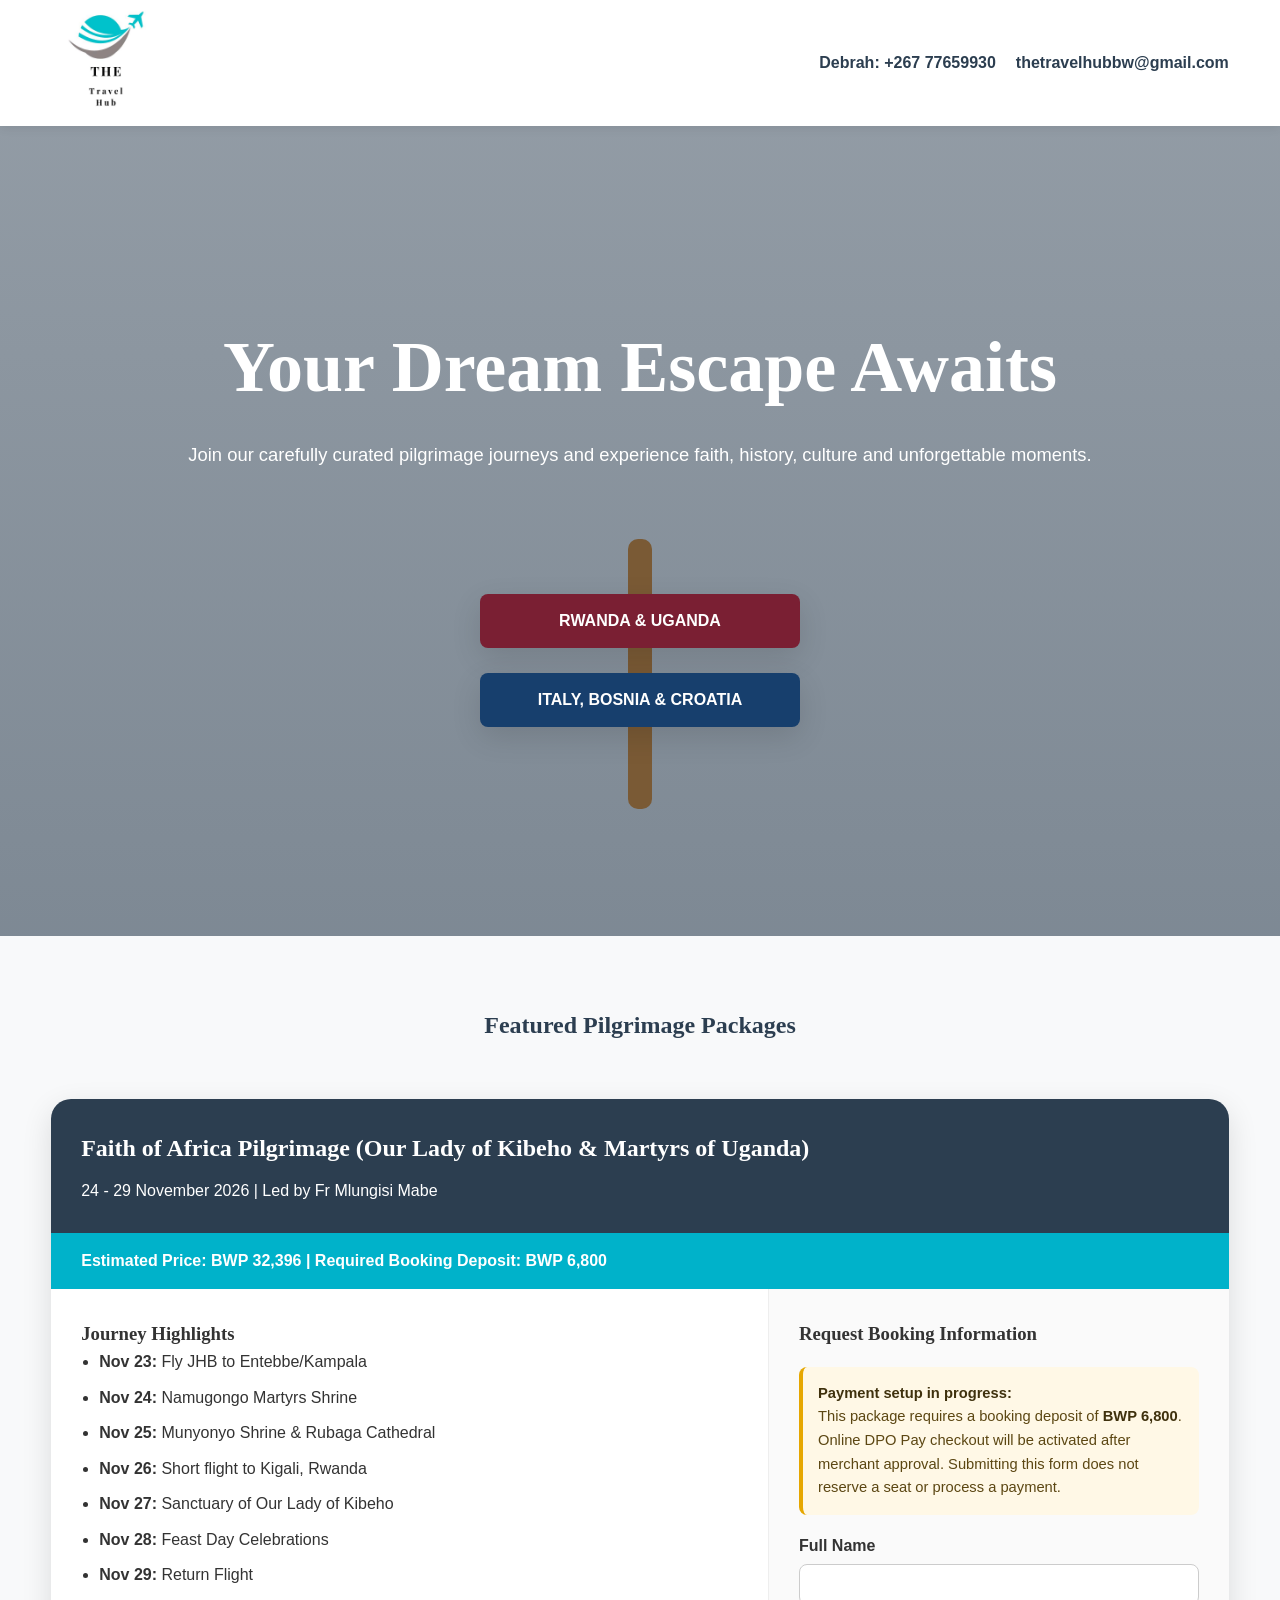
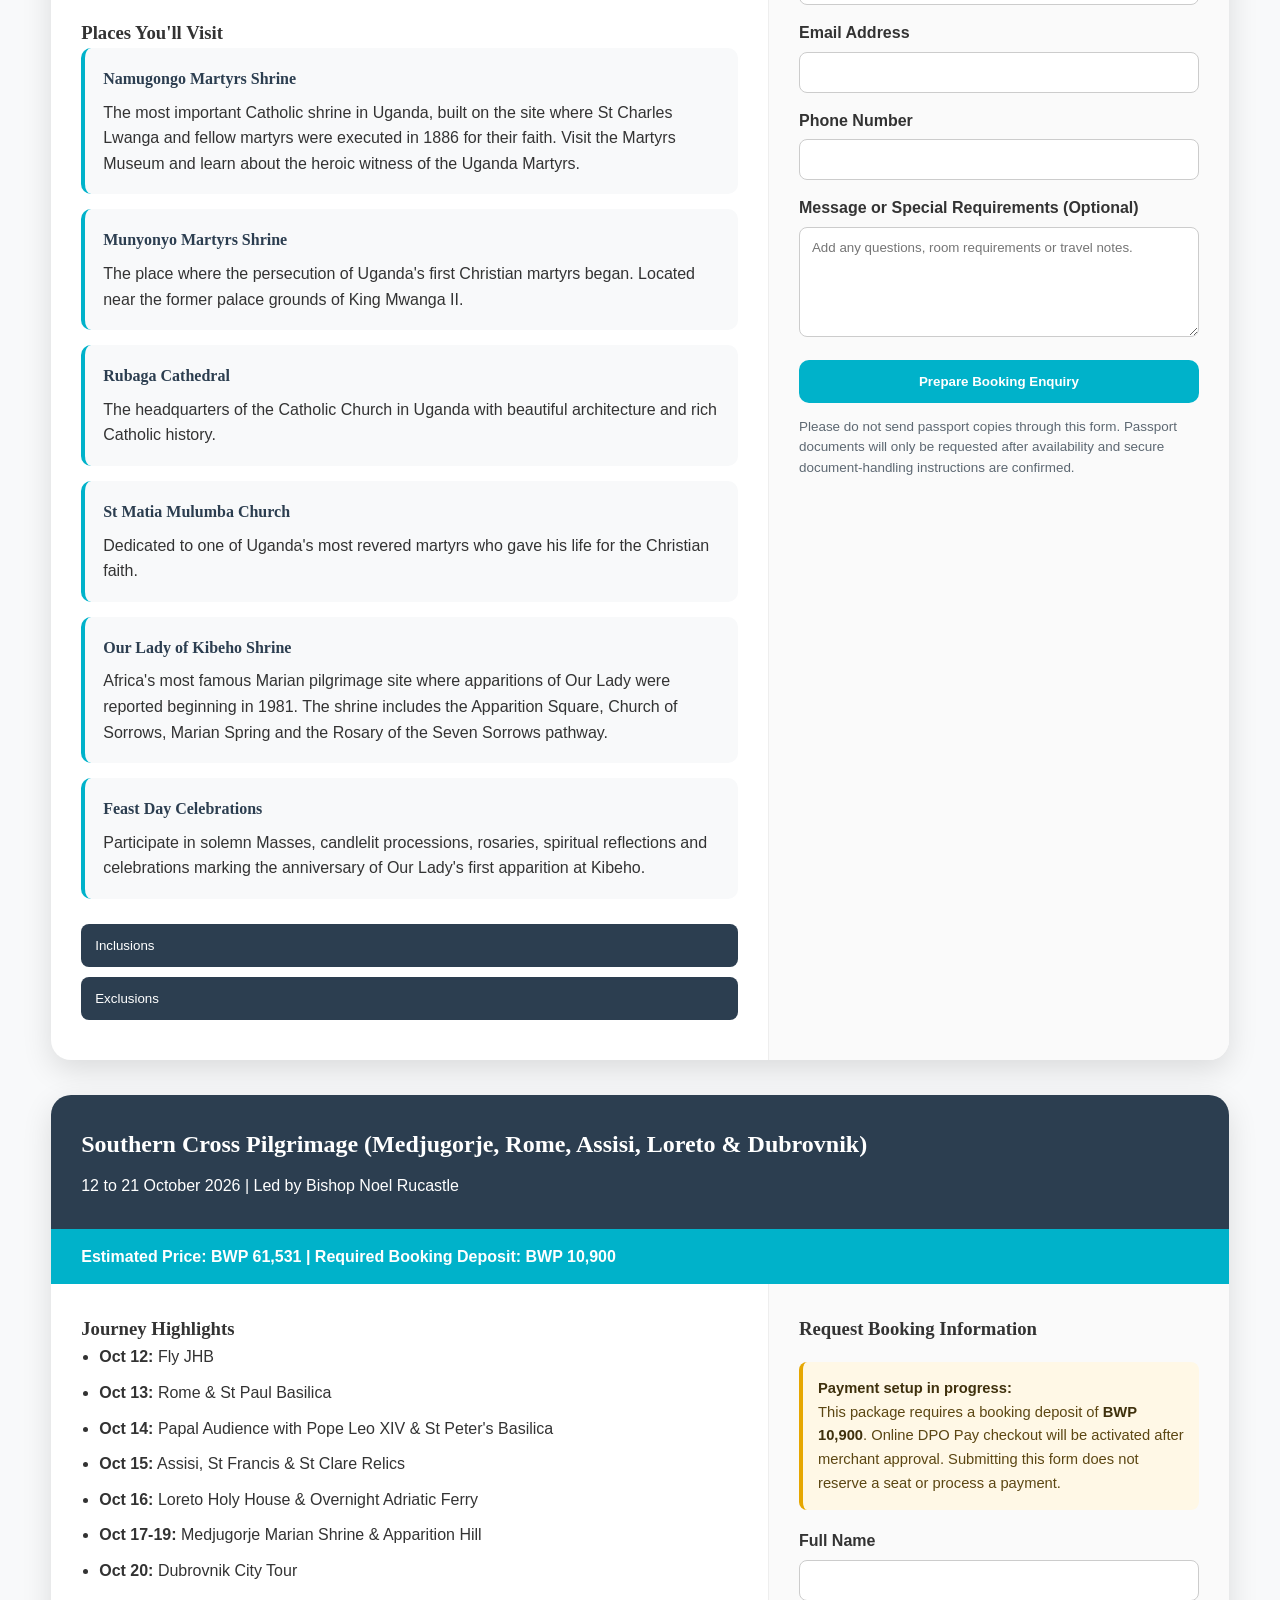
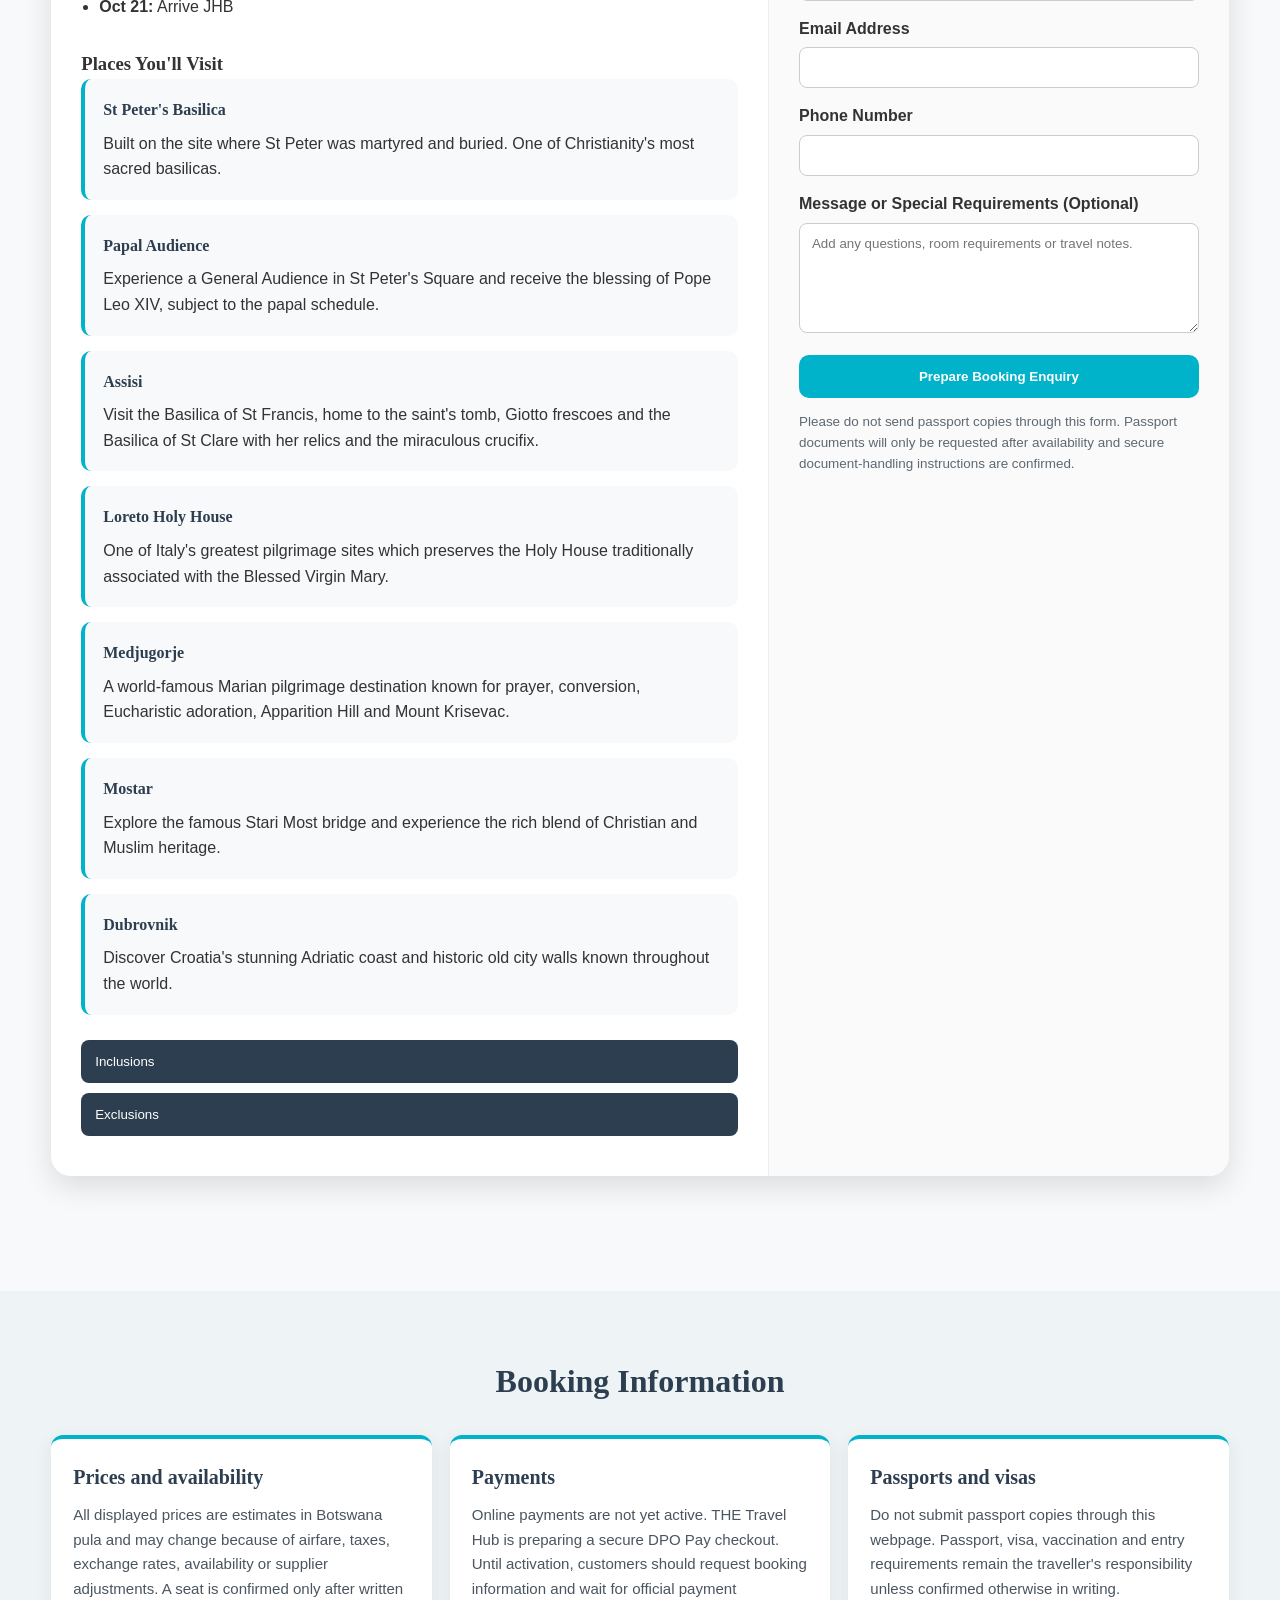
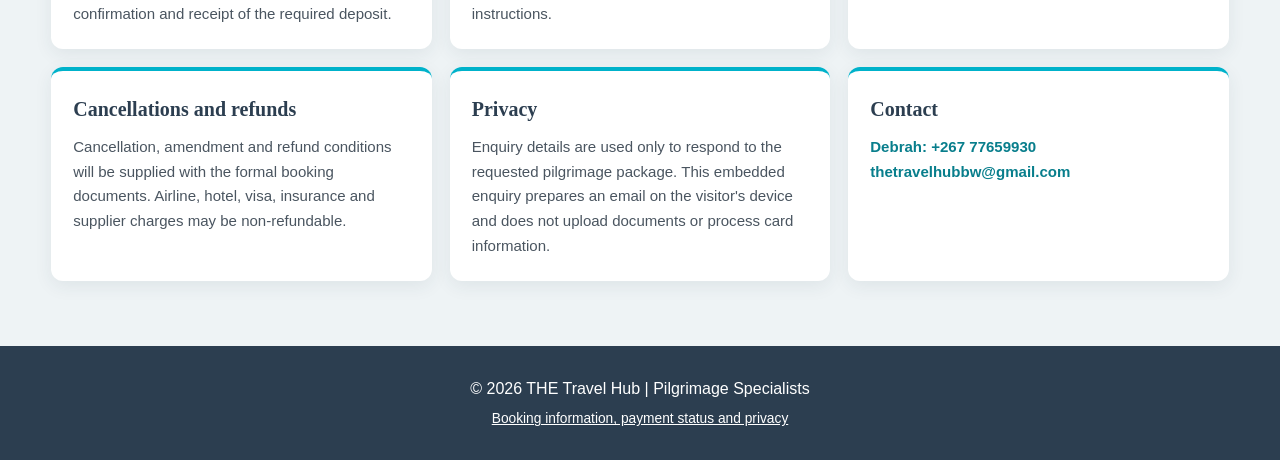
==== index.html @ 3f38da91 "Add files via upload Initial website upload" ====
<!DOCTYPE html>

<html lang="en">
<head>
<meta charset="utf-8"/>
<meta content="width=device-width, initial-scale=1.0" name="viewport"/>
<title>THE Travel Hub | 2026 Pilgrimage Packages</title><meta content="THE Travel Hub pilgrimage packages for Rwanda and Uganda, and Italy, Bosnia and Croatia in 2026. View itineraries, estimated prices and booking information." name="description"/>
<style>
 .booking-notice{
    margin:18px 0;
    padding:15px;
    background:#fff8e6;
    border-left:4px solid #e6a700;
    border-radius:8px;
    color:#5c4713;
    font-size:0.92rem;
    line-height:1.6;
}

.booking-notice strong{
    color:#3f310d;
}   
:root{
    --primary:#00b2ca;
    --secondary:#2c3e50;
    --light:#f8f9fa;
    --white:#ffffff;
    --burgundy:#7a1f33;
    --navy:#173f6d;
    --shadow:0 10px 30px rgba(0,0,0,0.12);
}

*{
    margin:0;
    padding:0;
    box-sizing:border-box;
}

html{
    scroll-behavior:smooth;
}

body{
    font-family:Arial, sans-serif;
    background:var(--light);
    color:#333;
    line-height:1.6;
}

h1,h2,h3,h4{
    font-family:"Times New Roman", serif;
}

.container{
    width:min(1200px,92%);
    margin:auto;
}

/* HEADER */

header{
    background:#ffffff;
    position:sticky;
    top:0;
    z-index:1000;
    box-shadow:0 2px 10px rgba(0,0,0,.08);
    transition:box-shadow 0.3s ease;
}

header.header-scrolled{
    box-shadow:0 4px 18px rgba(0,0,0,.14);
}

.header-inner{
    display:flex;
    justify-content:space-between;
    align-items:center;
    min-height:126px;
    padding:8px 0;
    gap:20px;
    flex-wrap:wrap;
    transition:
        min-height 0.3s ease,
        padding 0.3s ease;
}

.logo{
    display:inline-flex;
    align-items:center;
    justify-content:center;
    flex-shrink:0;
    text-decoration:none;
    line-height:0;
}

.logo-image{
    display:block;
    width:auto;
    height:110px;
    max-width:230px;
    object-fit:contain;
    transition:
        height 0.3s ease,
        max-width 0.3s ease,
        transform 0.3s ease,
        opacity 0.3s ease;
}

.logo:hover .logo-image{
    transform:scale(1.03);
    opacity:0.92;
}

.logo:focus-visible{
    outline:3px solid rgba(0,178,202,0.4);
    outline-offset:5px;
    border-radius:8px;
}

/* Smaller header after scrolling */

header.header-scrolled .header-inner{
    min-height:78px;
    padding:4px 0;
}

header.header-scrolled .logo-image{
    height:64px;
    max-width:150px;
}

.contact-bar{
    display:flex;
    gap:20px;
    flex-wrap:wrap;
}

.contact-bar a{
    text-decoration:none;
    color:var(--secondary);
    font-weight:600;
    transition:.3s;
}

.contact-bar a:hover{
    color:var(--primary);
}

/* HERO */

.hero{
    min-height:90vh;
    background:
    linear-gradient(rgba(44,62,80,.5),rgba(44,62,80,.6)),
    url("https://images.unsplash.com/photo-1501785888041-af3ef285b470?q=80&w=1600&auto=format&fit=crop");
    background-size:cover;
    background-position:center;
    display:flex;
    align-items:center;
    justify-content:center;
    text-align:center;
    color:white;
    padding:80px 20px;
}

.hero-content{
    max-width:1000px;
}

.hero h1{
    font-size:clamp(2.5rem,6vw,4.5rem);
    margin-bottom:15px;
}

.hero p{
    font-size:1.15rem;
    margin-bottom:50px;
}

/* SIGNPOST */

.signpost-wrapper{
    display:flex;
    justify-content:center;
}

.signpost{
    position:relative;
    width:320px;
    padding-top:50px;
}

.signpost::after{
    content:"";
    position:absolute;
    width:24px;
    height:270px;
    background:#7a5a35;
    left:50%;
    transform:translateX(-50%);
    top:20px;
    border-radius:10px;
}

.plank{
    position:relative;
    z-index:2;
    display:block;
    width:100%;
    border:none;
    margin:25px 0;
    color:white;
    font-weight:bold;
    font-size:1rem;
    padding:18px 20px;
    cursor:pointer;
    border-radius:8px;
    box-shadow:var(--shadow);
    transition:.35s;
}

.plank:hover{
    transform:translateY(-4px) scale(1.02);
}

.plank.rwanda{
    background:var(--burgundy);
}

.plank.italy{
    background:var(--navy);
}

/* PACKAGES */

.section-title{
    text-align:center;
    padding:70px 10px 20px;
    color:var(--secondary);
}

.packages{
    padding-bottom:80px;
}

.package-card{
    background:white;
    border-radius:20px;
    box-shadow:var(--shadow);
    margin:35px 0;
    overflow:hidden;
}

.package-header{
    background:var(--secondary);
    color:white;
    padding:30px;
}

.package-header h2{
    margin-bottom:10px;
}

.price-banner{
    background:var(--primary);
    color:white;
    padding:15px 30px;
    font-weight:bold;
}

.package-body{
    display:grid;
    grid-template-columns:1.4fr .9fr;
}

.details{
    padding:30px;
}

.details ul{
    padding-left:18px;
}

.details li{
    margin-bottom:10px;
}

.booking-box{
    background:#fafafa;
    border-left:1px solid #eee;
    padding:30px;
}

/* ACCORDION */

.accordion{
    margin-top:25px;
}

.accordion-item{
    margin-bottom:10px;
}

.accordion-btn{
    width:100%;
    background:var(--secondary);
    color:white;
    border:none;
    padding:14px;
    text-align:left;
    cursor:pointer;
    border-radius:8px;
}

.accordion-content{
    display:none;
    padding:15px;
    border:1px solid #ddd;
    border-top:none;
    background:white;
}

.accordion-content ul{
    padding-left:18px;
}

/* FORM */

.form-group{
    margin-bottom:15px;
}

.form-group label{
    display:block;
    margin-bottom:6px;
    font-weight:bold;
}

.form-control{
    width:100%;
    padding:12px;
    border:1px solid #ccc;
    border-radius:8px;
}

.pay-btn{
    width:100%;
    background:var(--primary);
    border:none;
    color:white;
    padding:14px;
    border-radius:10px;
    cursor:pointer;
    font-weight:bold;
    transition:.3s;
}

.pay-btn:hover{
    background:#008fa2;
}
.pay-btn:disabled{
    background:#8aabb0;
    cursor:not-allowed;
    opacity:.8;
}

.notice{
    margin-top:15px;
    font-size:.95rem;
}

.success-box{
    margin-top:15px;
    background:#ecfff4;
    border-left:5px solid #2ecc71;
    padding:15px;
    border-radius:8px;
    display:none;
}

/* FOOTER */
.destination-highlights{
    margin-top:30px;
}

.place-card{
    background:#f8f9fa;
    border-left:4px solid #00b2ca;
    padding:18px;
    margin-bottom:15px;
    border-radius:10px;
    transition:.3s;
}

.place-card:hover{
    transform:translateY(-3px);
    box-shadow:0 8px 20px rgba(0,0,0,.08);
}

.place-card h4{
    color:#2c3e50;
    margin-bottom:8px;
}
footer{
    background:var(--secondary);
    color:white;
    text-align:center;
    padding:30px;
}

/* MOBILE */

@media(max-width:900px){

    .package-body{
        grid-template-columns:1fr;
    }

    .booking-box{
        border-left:none;
        border-top:1px solid #eee;
    }

    .header-inner{
        justify-content:center;
        text-align:center;
        min-height:auto;
        padding:8px 0 12px;
    }

    .logo-image{
        height:90px;
        max-width:190px;
    }

    header.header-scrolled .header-inner{
        min-height:auto;
        padding:4px 0 7px;
    }

    header.header-scrolled .logo-image{
        height:55px;
        max-width:130px;
    }

    .contact-bar{
        justify-content:center;
    }

    .hero{
        min-height:auto;
        padding:100px 20px;
    }

}


/* WIX-READY ENQUIRY AND INFORMATION SECTIONS */
.package-card{scroll-margin-top:95px;}
textarea.form-control{resize:vertical;min-height:110px;font-family:Arial,sans-serif;}
.privacy-note{margin-top:14px;color:#5d6872;font-size:.84rem;line-height:1.55;}
.site-information{padding:65px 0;background:#eef3f5;}
.site-information h2{text-align:center;color:var(--secondary);margin-bottom:28px;font-size:2rem;}
.information-grid{display:grid;grid-template-columns:repeat(3,minmax(0,1fr));gap:18px;}
.information-card{background:#fff;padding:22px;border-radius:12px;border-top:4px solid var(--primary);box-shadow:0 5px 18px rgba(44,62,80,.08);}
.information-card h3{color:var(--secondary);margin-bottom:10px;font-size:1.25rem;}
.information-card p{color:#4a5560;font-size:.94rem;line-height:1.65;}
.information-card a{color:#087e8c;font-weight:700;text-decoration:none;}
.information-card a:hover{text-decoration:underline;}
.footer-note{margin-top:7px;font-size:.86rem;}
footer a{color:#fff;}
@media(max-width:900px){.information-grid{grid-template-columns:1fr 1fr;}}
@media(max-width:600px){.information-grid{grid-template-columns:1fr;}.contact-bar{flex-direction:column;align-items:center;gap:6px}.signpost{width:min(320px,92vw)}.package-header,.price-banner,.details,.booking-box{padding-left:20px;padding-right:20px}}
@media(prefers-reduced-motion:reduce){html{scroll-behavior:auto}*,*::before,*::after{transition:none!important;animation:none!important}}
</style>
</head>
<body id="top">
<header>
<div class="container header-inner">
<a aria-label="THE Travel Hub home" class="logo" href="#top">
<img alt="THE Travel Hub logo" class="logo-image" height="500" src="[data-uri]" width="500"/>
</a>
<div class="contact-bar">
<a aria-label="Call Debrah on +267 77659930" href="tel:+26777659930">
    Debrah: +267 77659930
</a>
<a href="mailto:thetravelhubbw@gmail.com">thetravelhubbw@gmail.com</a>
</div>
</div>
</header>
<section class="hero">
<div class="hero-content">
<h1>Your Dream Escape Awaits</h1>
<p>Join our carefully curated pilgrimage journeys and experience faith, history, culture and unforgettable moments.</p>
<div class="signpost-wrapper">
<div class="signpost">
<button class="plank rwanda" onclick="scrollToPackage('rwanda-package')" type="button">
RWANDA &amp; UGANDA
</button>
<button class="plank italy" onclick="scrollToPackage('italy-package')" type="button">
ITALY, BOSNIA &amp; CROATIA
</button>
</div>
</div>
</div>
</section>
<section class="packages container">
<h2 class="section-title">Featured Pilgrimage Packages</h2>
<!-- RWANDA -->
<div class="package-card" id="rwanda-package">
<div class="package-header">
<h2>Faith of Africa Pilgrimage (Our Lady of Kibeho &amp; Martyrs of Uganda)</h2>
<p>24 - 29 November 2026 | Led by Fr Mlungisi Mabe</p>
</div>
<div class="price-banner">
Estimated Price: BWP 32,396 | Required Booking Deposit: BWP 6,800
</div>
<div class="package-body">
<div class="details">
<h3>Journey Highlights</h3>
<ul>
<li><strong>Nov 23:</strong> Fly JHB to Entebbe/Kampala</li>
<li><strong>Nov 24:</strong> Namugongo Martyrs Shrine</li>
<li><strong>Nov 25:</strong> Munyonyo Shrine &amp; Rubaga Cathedral</li>
<li><strong>Nov 26:</strong> Short flight to Kigali, Rwanda</li>
<li><strong>Nov 27:</strong> Sanctuary of Our Lady of Kibeho</li>
<li><strong>Nov 28:</strong> Feast Day Celebrations</li>
<li><strong>Nov 29:</strong> Return Flight</li>
</ul>
<div class="destination-highlights">
<h3>Places You'll Visit</h3>
<div class="place-card">
<h4>Namugongo Martyrs Shrine</h4>
<p>
The most important Catholic shrine in Uganda, built on the site where
St Charles Lwanga and fellow martyrs were executed in 1886 for their faith.
Visit the Martyrs Museum and learn about the heroic witness of the
Uganda Martyrs.
</p>
</div>
<div class="place-card">
<h4>Munyonyo Martyrs Shrine</h4>
<p>
The place where the persecution of Uganda's first Christian martyrs began.
Located near the former palace grounds of King Mwanga II.
</p>
</div>
<div class="place-card">
<h4>Rubaga Cathedral</h4>
<p>
The headquarters of the Catholic Church in Uganda with beautiful
architecture and rich Catholic history.
</p>
</div>
<div class="place-card">
<h4>St Matia Mulumba Church</h4>
<p>
Dedicated to one of Uganda's most revered martyrs who gave his life
for the Christian faith.
</p>
</div>
<div class="place-card">
<h4>Our Lady of Kibeho Shrine</h4>
<p>
Africa's most famous Marian pilgrimage site where apparitions of
Our Lady were reported beginning in 1981. The shrine includes
the Apparition Square, Church of Sorrows, Marian Spring and
the Rosary of the Seven Sorrows pathway.
</p>
</div>
<div class="place-card">
<h4>Feast Day Celebrations</h4>
<p>
Participate in solemn Masses, candlelit processions, rosaries,
spiritual reflections and celebrations marking the anniversary
of Our Lady's first apparition at Kibeho.
</p>
</div>
</div>
<div class="accordion">
<div class="accordion-item">
<button aria-expanded="false" class="accordion-btn" type="button">Inclusions</button>
<div class="accordion-content">
<ul>
<li>Flights ex-JHB</li>
<li>Shared Hotel Accommodation</li>
<li>Breakfast &amp; Dinner</li>
<li>Airport Transfers</li>
<li>Luxury Coaches</li>
<li>Professional Tour Guides</li>
</ul>
</div>
</div>
<div class="accordion-item">
<button aria-expanded="false" class="accordion-btn" type="button">Exclusions</button>
<div class="accordion-content">
<ul>
<li>Mandatory Tips</li>
<li>East African Tourist Visa</li>
<li>Required Vaccinations</li>
</ul>
</div>
</div>
</div>
</div>
<div class="booking-box"><h3>Request Booking Information</h3><div class="booking-notice"><strong>Payment setup in progress:</strong><br/>This package requires a booking deposit of <strong>BWP 6,800</strong>. Online DPO Pay checkout will be activated after merchant approval. Submitting this form does not reserve a seat or process a payment.</div><form class="booking-form" data-amount="6800" data-package="Faith of Africa Pilgrimage"><div class="form-group"><label for="rwanda-name">Full Name</label><input autocomplete="name" class="form-control" id="rwanda-name" name="fullName" required="" type="text"/></div><div class="form-group"><label for="rwanda-email">Email Address</label><input autocomplete="email" class="form-control" id="rwanda-email" name="email" required="" type="email"/></div><div class="form-group"><label for="rwanda-phone">Phone Number</label><input autocomplete="tel" class="form-control" id="rwanda-phone" name="phone" required="" type="tel"/></div><div class="form-group"><label for="rwanda-message">Message or Special Requirements (Optional)</label><textarea class="form-control" id="rwanda-message" name="message" placeholder="Add any questions, room requirements or travel notes." rows="4"></textarea></div><button class="pay-btn" type="submit">Prepare Booking Enquiry</button><div aria-live="polite" class="success-box" role="status"></div></form><p class="privacy-note">Please do not send passport copies through this form. Passport documents will only be requested after availability and secure document-handling instructions are confirmed.</p></div>
</div>
<!-- ITALY -->
</div><div class="package-card" id="italy-package">
<div class="package-header">
<h2>Southern Cross Pilgrimage (Medjugorje, Rome, Assisi, Loreto &amp; Dubrovnik)</h2>
<p>12 to 21 October 2026 | Led by Bishop Noel Rucastle</p>
</div>
<div class="price-banner">
Estimated Price: BWP 61,531 | Required Booking Deposit: BWP 10,900
</div>
<div class="package-body">
<div class="details">
<h3>Journey Highlights</h3>
<ul>
<li><strong>Oct 12:</strong> Fly JHB</li>
<li><strong>Oct 13:</strong> Rome &amp; St Paul Basilica</li>
<li><strong>Oct 14:</strong> Papal Audience with Pope Leo XIV &amp; St Peter's Basilica</li>
<li><strong>Oct 15:</strong> Assisi, St Francis &amp; St Clare Relics</li>
<li><strong>Oct 16:</strong> Loreto Holy House &amp; Overnight Adriatic Ferry</li>
<li><strong>Oct 17-19:</strong> Medjugorje Marian Shrine &amp; Apparition Hill</li>
<li><strong>Oct 20:</strong> Dubrovnik City Tour</li>
<li><strong>Oct 21:</strong> Arrive JHB</li>
</ul>
<div class="destination-highlights">
<h3>Places You'll Visit</h3>
<div class="place-card">
<h4>St Peter's Basilica</h4>
<p>
Built on the site where St Peter was martyred and buried.
One of Christianity's most sacred basilicas.
</p>
</div>
<div class="place-card">
<h4>Papal Audience</h4>
<p>
Experience a General Audience in St Peter's Square and receive
the blessing of Pope Leo XIV, subject to the papal schedule.
</p>
</div>
<div class="place-card">
<h4>Assisi</h4>
<p>
Visit the Basilica of St Francis, home to the saint's tomb,
Giotto frescoes and the Basilica of St Clare with her relics
and the miraculous crucifix.
</p>
</div>
<div class="place-card">
<h4>Loreto Holy House</h4>
<p>
One of Italy's greatest pilgrimage sites which preserves the
Holy House traditionally associated with the Blessed Virgin Mary.
</p>
</div>
<div class="place-card">
<h4>Medjugorje</h4>
<p>
A world-famous Marian pilgrimage destination known for prayer,
conversion, Eucharistic adoration, Apparition Hill and Mount Krisevac.
</p>
</div>
<div class="place-card">
<h4>Mostar</h4>
<p>
Explore the famous Stari Most bridge and experience the rich
blend of Christian and Muslim heritage.
</p>
</div>
<div class="place-card">
<h4>Dubrovnik</h4>
<p>
Discover Croatia's stunning Adriatic coast and historic
old city walls known throughout the world.
</p>
</div>
</div>
<div class="accordion">
<div class="accordion-item">
<button aria-expanded="false" class="accordion-btn" type="button">Inclusions</button>
<div class="accordion-content">
<ul>
<li>Flights ex-JHB</li>
<li>3 &amp; 4 Star Hotels</li>
<li>Breakfast &amp; Dinner</li>
<li>Ferry Cabin Accommodation</li>
<li>Travel Insurance up to Age 69</li>
</ul>
</div>
</div>
<div class="accordion-item">
<button aria-expanded="false" class="accordion-btn" type="button">Exclusions</button>
<div class="accordion-content">
<ul>
<li>Schengen Visa</li>
<li>Mandatory Tips &amp; Taxes</li>
<li>Lunches</li>
</ul>
</div>
</div>
</div>
</div>
<div class="booking-box"><h3>Request Booking Information</h3><div class="booking-notice"><strong>Payment setup in progress:</strong><br/>This package requires a booking deposit of <strong>BWP 10,900</strong>. Online DPO Pay checkout will be activated after merchant approval. Submitting this form does not reserve a seat or process a payment.</div><form class="booking-form" data-amount="10900" data-package="Southern Cross Pilgrimage"><div class="form-group"><label for="italy-name">Full Name</label><input autocomplete="name" class="form-control" id="italy-name" name="fullName" required="" type="text"/></div><div class="form-group"><label for="italy-email">Email Address</label><input autocomplete="email" class="form-control" id="italy-email" name="email" required="" type="email"/></div><div class="form-group"><label for="italy-phone">Phone Number</label><input autocomplete="tel" class="form-control" id="italy-phone" name="phone" required="" type="tel"/></div><div class="form-group"><label for="italy-message">Message or Special Requirements (Optional)</label><textarea class="form-control" id="italy-message" name="message" placeholder="Add any questions, room requirements or travel notes." rows="4"></textarea></div><button class="pay-btn" type="submit">Prepare Booking Enquiry</button><div aria-live="polite" class="success-box" role="status"></div></form><p class="privacy-note">Please do not send passport copies through this form. Passport documents will only be requested after availability and secure document-handling instructions are confirmed.</p></div>
</div>
</div></section>

<section aria-labelledby="site-information-title" class="site-information" id="booking-terms">
<div class="container">
<h2 id="site-information-title">Booking Information</h2>
<div class="information-grid">
<article class="information-card">
<h3>Prices and availability</h3>
<p>All displayed prices are estimates in Botswana pula and may change because of airfare, taxes, exchange rates, availability or supplier adjustments. A seat is confirmed only after written confirmation and receipt of the required deposit.</p>
</article>
<article class="information-card">
<h3>Payments</h3>
<p>Online payments are not yet active. THE Travel Hub is preparing a secure DPO Pay checkout. Until activation, customers should request booking information and wait for official payment instructions.</p>
</article>
<article class="information-card">
<h3>Passports and visas</h3>
<p>Do not submit passport copies through this webpage. Passport, visa, vaccination and entry requirements remain the traveller's responsibility unless confirmed otherwise in writing.</p>
</article>
<article class="information-card">
<h3>Cancellations and refunds</h3>
<p>Cancellation, amendment and refund conditions will be supplied with the formal booking documents. Airline, hotel, visa, insurance and supplier charges may be non-refundable.</p>
</article>
<article class="information-card">
<h3>Privacy</h3>
<p>Enquiry details are used only to respond to the requested pilgrimage package. This embedded enquiry prepares an email on the visitor's device and does not upload documents or process card information.</p>
</article>
<article class="information-card">
<h3>Contact</h3>
<p><a href="tel:+26777659930">Debrah: +267 77659930</a><br/><a href="mailto:thetravelhubbw@gmail.com">thetravelhubbw@gmail.com</a></p>
</article>
</div>
</div>
</section>
<footer><div class="container"><p>© 2026 THE Travel Hub | Pilgrimage Specialists</p><p class="footer-note"><a href="#booking-terms">Booking information, payment status and privacy</a></p></div></footer>
<script>
/* Header shrink */
const siteHeader = document.querySelector("header");
function updateHeaderSize() {
    siteHeader.classList.toggle("header-scrolled", window.scrollY > 60);
}
window.addEventListener("scroll", updateHeaderSize, { passive: true });
updateHeaderSize();

/* Smooth package navigation */
function scrollToPackage(id) {
    const destination = document.getElementById(id);
    if (destination) destination.scrollIntoView({ behavior: "smooth", block: "start" });
}

/* Accessible accordions */
document.querySelectorAll(".accordion-btn").forEach(function (button) {
    const content = button.nextElementSibling;
    const panelId = "panel-" + Math.random().toString(36).slice(2, 9);
    content.id = panelId;
    button.setAttribute("aria-controls", panelId);
    button.addEventListener("click", function () {
        const isOpen = button.getAttribute("aria-expanded") === "true";
        button.setAttribute("aria-expanded", String(!isOpen));
        content.style.display = isOpen ? "none" : "block";
    });
});

/* Booking enquiry: no payment and no document upload at this stage */
document.querySelectorAll(".booking-form").forEach(function (form) {
    form.addEventListener("submit", function (event) {
        event.preventDefault();
        if (!form.checkValidity()) {
            form.reportValidity();
            return;
        }

        const fullName = form.querySelector('[name="fullName"]').value.trim();
        const email = form.querySelector('[name="email"]').value.trim();
        const phone = form.querySelector('[name="phone"]').value.trim();
        const message = form.querySelector('[name="message"]').value.trim();
        const packageName = form.dataset.package;
        const amount = Number(form.dataset.amount).toLocaleString("en-US");
        const status = form.querySelector(".success-box");

        const subject = "Booking enquiry: " + packageName;
        const body = [
            "Hello THE Travel Hub,",
            "",
            "I would like booking information for: " + packageName,
            "Required deposit shown on website: BWP " + amount,
            "",
            "Full name: " + fullName,
            "Email: " + email,
            "Phone: " + phone,
            "Message: " + (message || "None"),
            "",
            "Please confirm availability and send the official booking and payment instructions."
        ].join("\n");

        status.style.display = "block";
        status.innerHTML = "<strong>Your enquiry is ready.</strong><br>Your email application will open. Review the message and press Send. No payment has been taken and no seat has been reserved yet.";

        window.location.href = "mailto:thetravelhubbw@gmail.com?subject=" +
            encodeURIComponent(subject) + "&body=" + encodeURIComponent(body);
    });
});
</script>
</body>
</html>
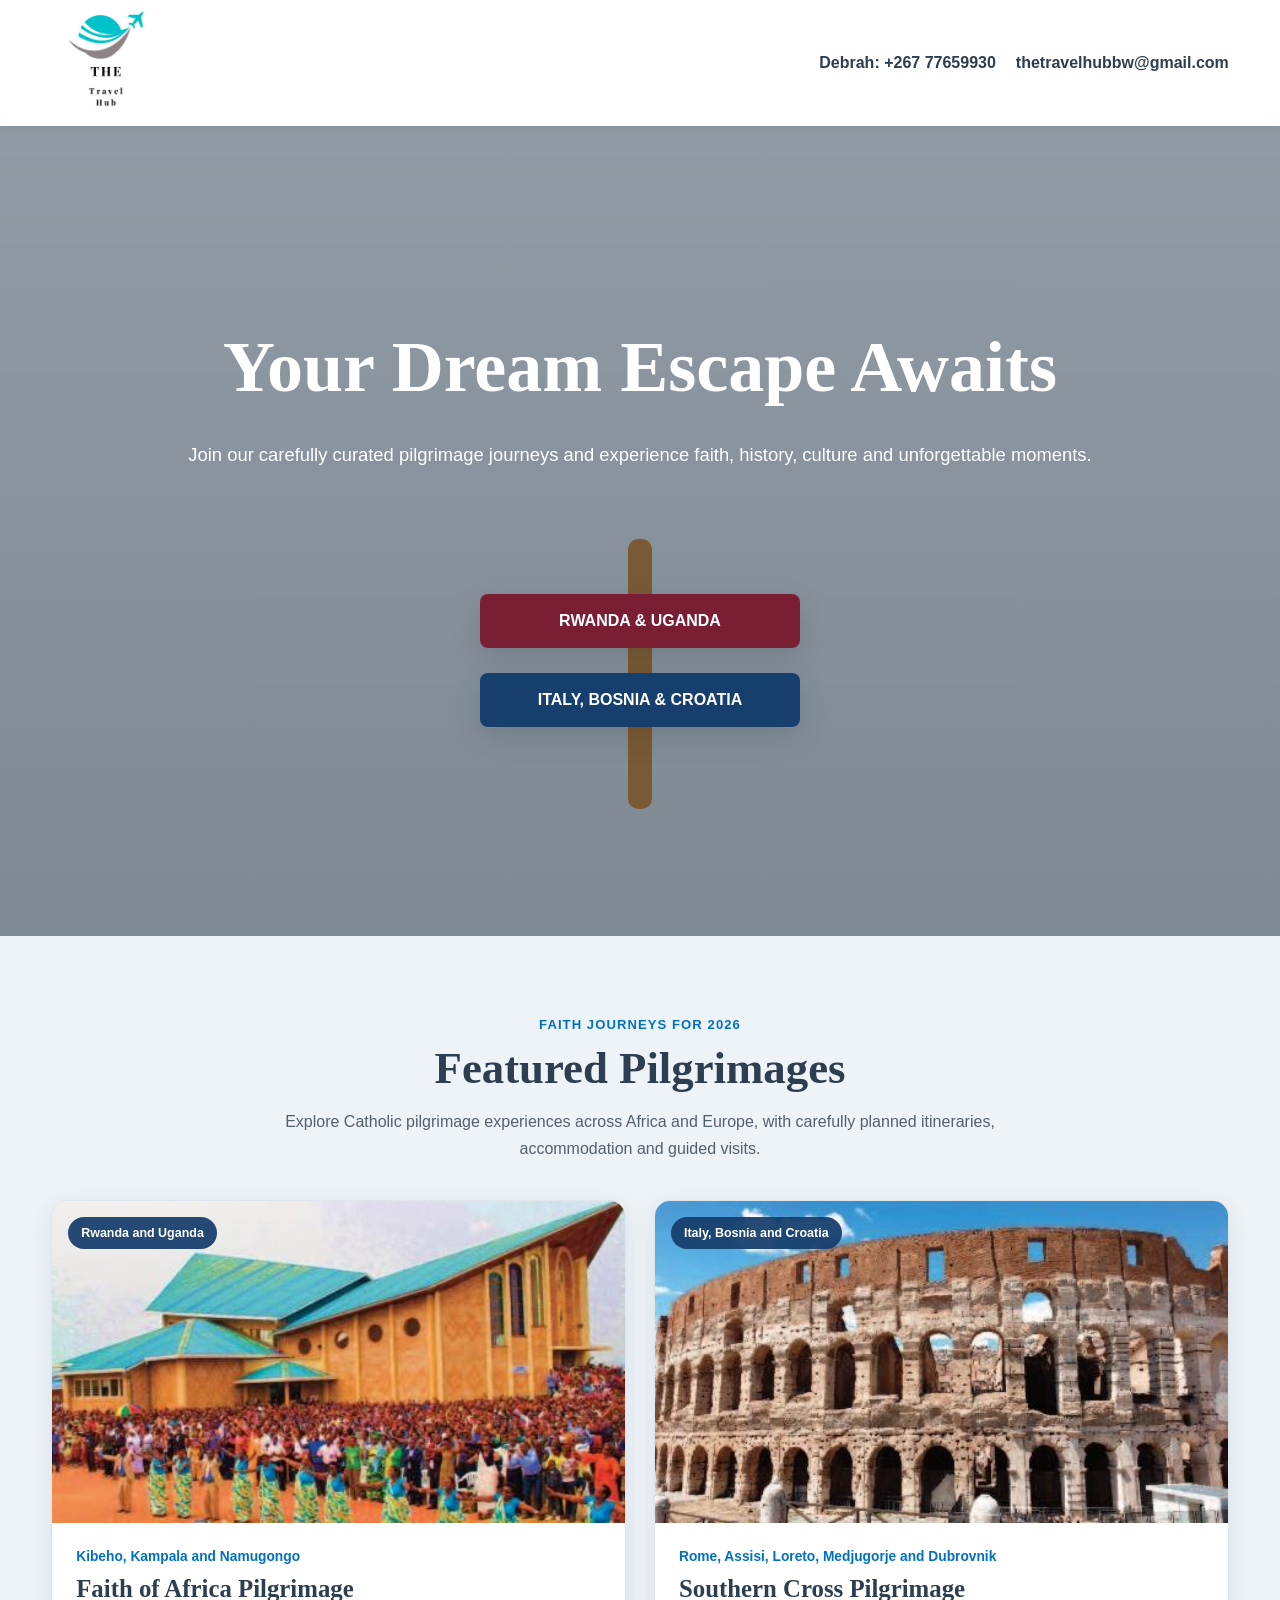
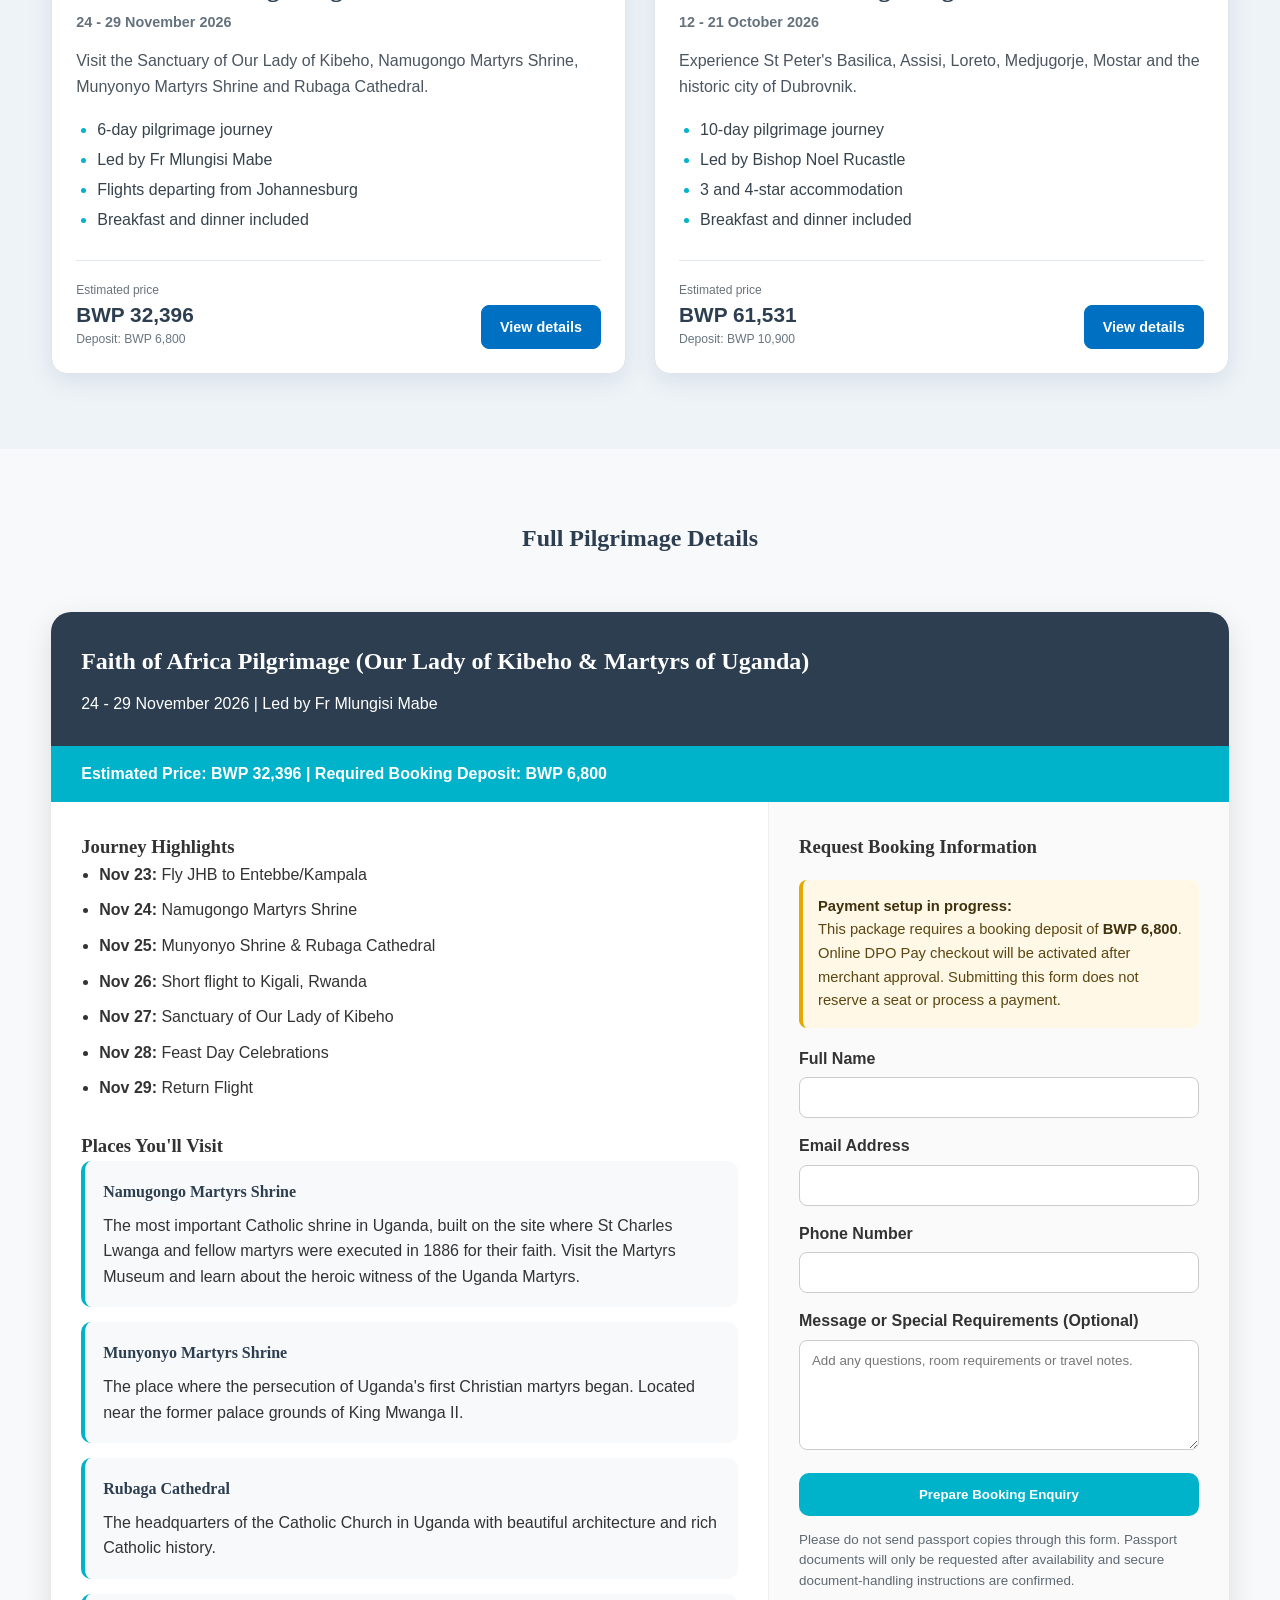
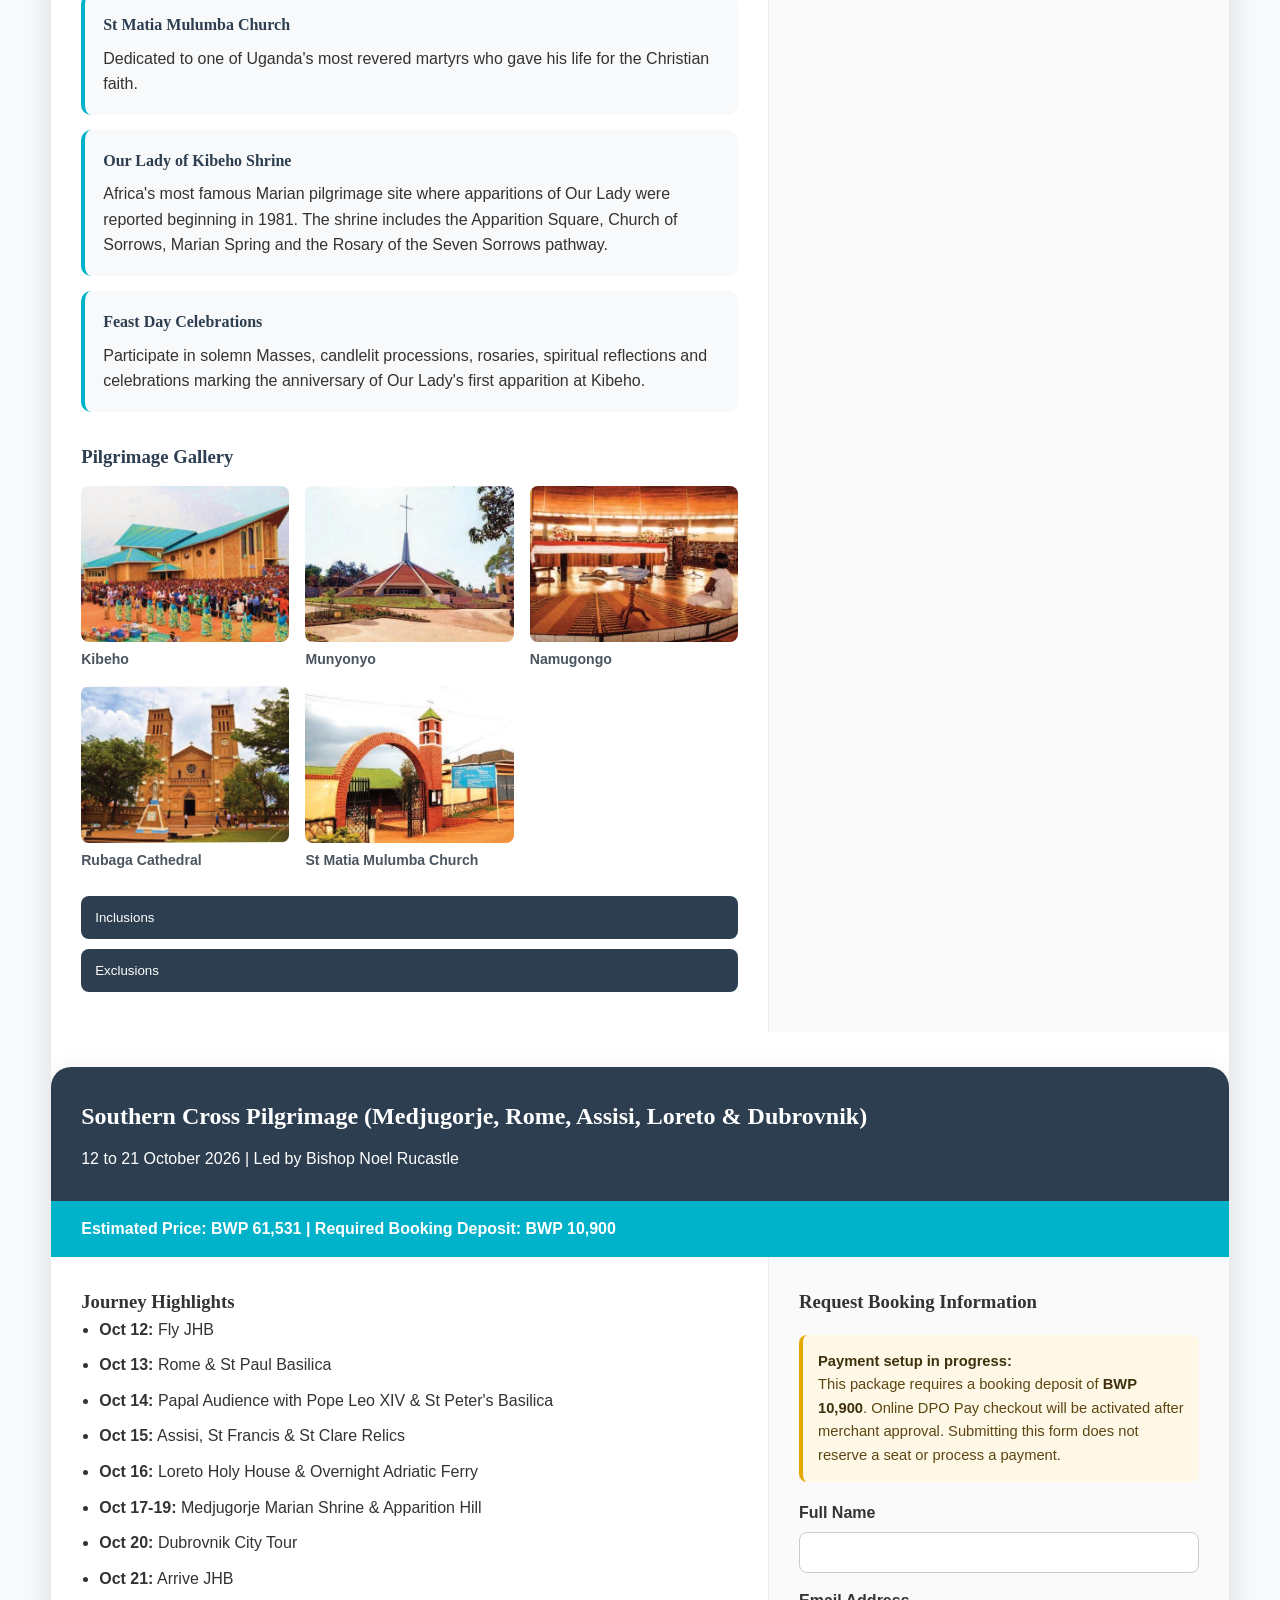
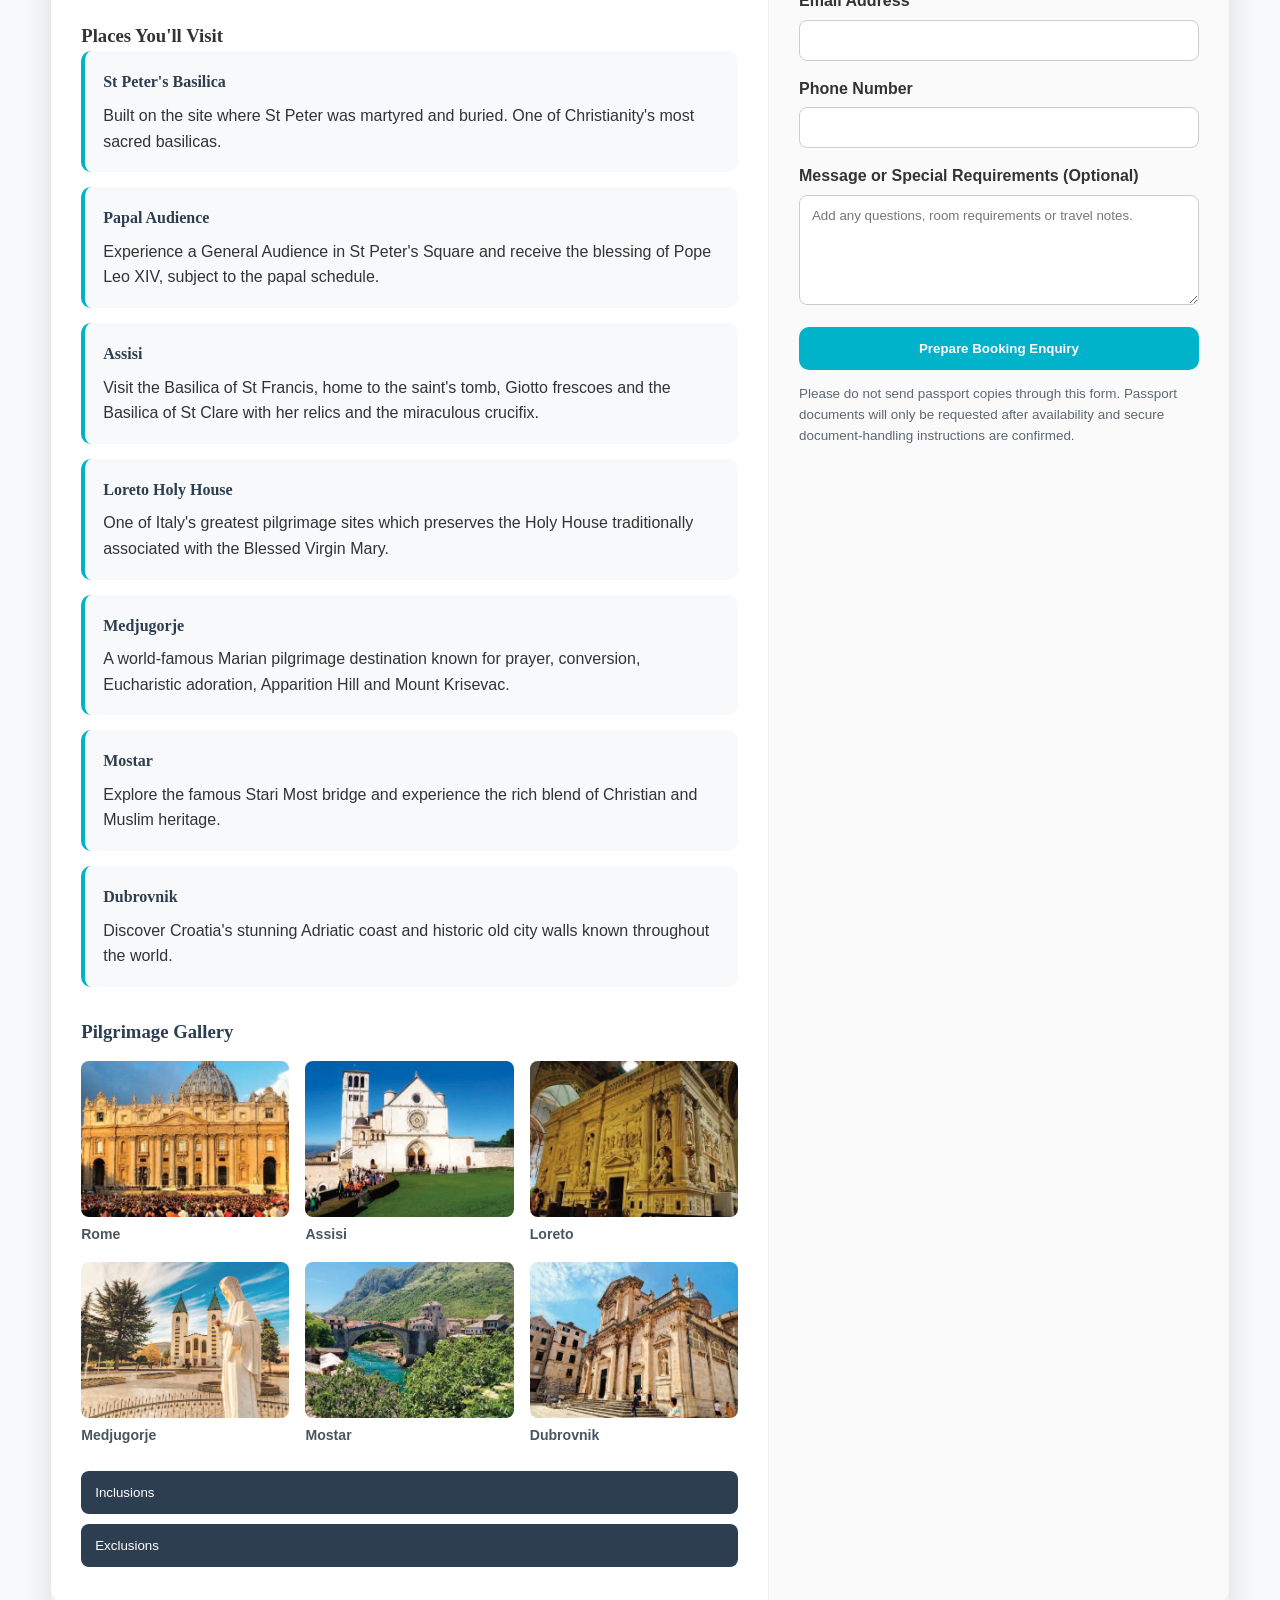
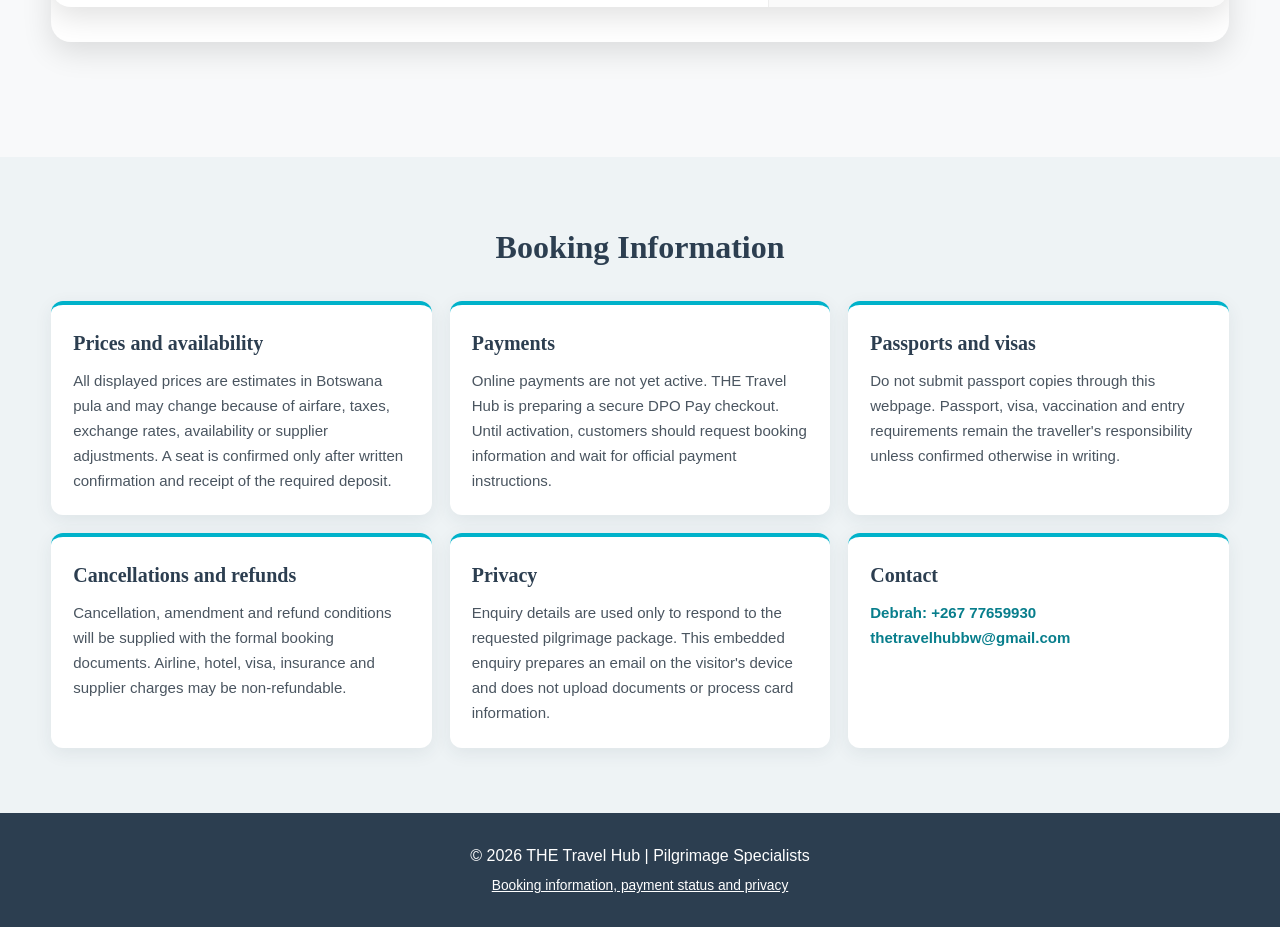
==== commit bcd4eb4a: "Complete pilgrimage cards and image galleries" ====
--- a/index.html
+++ b/index.html
@@ -5,474 +5,7 @@
 <meta charset="utf-8"/>
 <meta content="width=device-width, initial-scale=1.0" name="viewport"/>
 <title>THE Travel Hub | 2026 Pilgrimage Packages</title><meta content="THE Travel Hub pilgrimage packages for Rwanda and Uganda, and Italy, Bosnia and Croatia in 2026. View itineraries, estimated prices and booking information." name="description"/>
-<style>
- .booking-notice{
-    margin:18px 0;
-    padding:15px;
-    background:#fff8e6;
-    border-left:4px solid #e6a700;
-    border-radius:8px;
-    color:#5c4713;
-    font-size:0.92rem;
-    line-height:1.6;
-}
-
-.booking-notice strong{
-    color:#3f310d;
-}   
-:root{
-    --primary:#00b2ca;
-    --secondary:#2c3e50;
-    --light:#f8f9fa;
-    --white:#ffffff;
-    --burgundy:#7a1f33;
-    --navy:#173f6d;
-    --shadow:0 10px 30px rgba(0,0,0,0.12);
-}
-
-*{
-    margin:0;
-    padding:0;
-    box-sizing:border-box;
-}
-
-html{
-    scroll-behavior:smooth;
-}
-
-body{
-    font-family:Arial, sans-serif;
-    background:var(--light);
-    color:#333;
-    line-height:1.6;
-}
-
-h1,h2,h3,h4{
-    font-family:"Times New Roman", serif;
-}
-
-.container{
-    width:min(1200px,92%);
-    margin:auto;
-}
-
-/* HEADER */
-
-header{
-    background:#ffffff;
-    position:sticky;
-    top:0;
-    z-index:1000;
-    box-shadow:0 2px 10px rgba(0,0,0,.08);
-    transition:box-shadow 0.3s ease;
-}
-
-header.header-scrolled{
-    box-shadow:0 4px 18px rgba(0,0,0,.14);
-}
-
-.header-inner{
-    display:flex;
-    justify-content:space-between;
-    align-items:center;
-    min-height:126px;
-    padding:8px 0;
-    gap:20px;
-    flex-wrap:wrap;
-    transition:
-        min-height 0.3s ease,
-        padding 0.3s ease;
-}
-
-.logo{
-    display:inline-flex;
-    align-items:center;
-    justify-content:center;
-    flex-shrink:0;
-    text-decoration:none;
-    line-height:0;
-}
-
-.logo-image{
-    display:block;
-    width:auto;
-    height:110px;
-    max-width:230px;
-    object-fit:contain;
-    transition:
-        height 0.3s ease,
-        max-width 0.3s ease,
-        transform 0.3s ease,
-        opacity 0.3s ease;
-}
-
-.logo:hover .logo-image{
-    transform:scale(1.03);
-    opacity:0.92;
-}
-
-.logo:focus-visible{
-    outline:3px solid rgba(0,178,202,0.4);
-    outline-offset:5px;
-    border-radius:8px;
-}
-
-/* Smaller header after scrolling */
-
-header.header-scrolled .header-inner{
-    min-height:78px;
-    padding:4px 0;
-}
-
-header.header-scrolled .logo-image{
-    height:64px;
-    max-width:150px;
-}
-
-.contact-bar{
-    display:flex;
-    gap:20px;
-    flex-wrap:wrap;
-}
-
-.contact-bar a{
-    text-decoration:none;
-    color:var(--secondary);
-    font-weight:600;
-    transition:.3s;
-}
-
-.contact-bar a:hover{
-    color:var(--primary);
-}
-
-/* HERO */
-
-.hero{
-    min-height:90vh;
-    background:
-    linear-gradient(rgba(44,62,80,.5),rgba(44,62,80,.6)),
-    url("https://images.unsplash.com/photo-1501785888041-af3ef285b470?q=80&w=1600&auto=format&fit=crop");
-    background-size:cover;
-    background-position:center;
-    display:flex;
-    align-items:center;
-    justify-content:center;
-    text-align:center;
-    color:white;
-    padding:80px 20px;
-}
-
-.hero-content{
-    max-width:1000px;
-}
-
-.hero h1{
-    font-size:clamp(2.5rem,6vw,4.5rem);
-    margin-bottom:15px;
-}
-
-.hero p{
-    font-size:1.15rem;
-    margin-bottom:50px;
-}
-
-/* SIGNPOST */
-
-.signpost-wrapper{
-    display:flex;
-    justify-content:center;
-}
-
-.signpost{
-    position:relative;
-    width:320px;
-    padding-top:50px;
-}
-
-.signpost::after{
-    content:"";
-    position:absolute;
-    width:24px;
-    height:270px;
-    background:#7a5a35;
-    left:50%;
-    transform:translateX(-50%);
-    top:20px;
-    border-radius:10px;
-}
-
-.plank{
-    position:relative;
-    z-index:2;
-    display:block;
-    width:100%;
-    border:none;
-    margin:25px 0;
-    color:white;
-    font-weight:bold;
-    font-size:1rem;
-    padding:18px 20px;
-    cursor:pointer;
-    border-radius:8px;
-    box-shadow:var(--shadow);
-    transition:.35s;
-}
-
-.plank:hover{
-    transform:translateY(-4px) scale(1.02);
-}
-
-.plank.rwanda{
-    background:var(--burgundy);
-}
-
-.plank.italy{
-    background:var(--navy);
-}
-
-/* PACKAGES */
-
-.section-title{
-    text-align:center;
-    padding:70px 10px 20px;
-    color:var(--secondary);
-}
-
-.packages{
-    padding-bottom:80px;
-}
-
-.package-card{
-    background:white;
-    border-radius:20px;
-    box-shadow:var(--shadow);
-    margin:35px 0;
-    overflow:hidden;
-}
-
-.package-header{
-    background:var(--secondary);
-    color:white;
-    padding:30px;
-}
-
-.package-header h2{
-    margin-bottom:10px;
-}
-
-.price-banner{
-    background:var(--primary);
-    color:white;
-    padding:15px 30px;
-    font-weight:bold;
-}
-
-.package-body{
-    display:grid;
-    grid-template-columns:1.4fr .9fr;
-}
-
-.details{
-    padding:30px;
-}
-
-.details ul{
-    padding-left:18px;
-}
-
-.details li{
-    margin-bottom:10px;
-}
-
-.booking-box{
-    background:#fafafa;
-    border-left:1px solid #eee;
-    padding:30px;
-}
-
-/* ACCORDION */
-
-.accordion{
-    margin-top:25px;
-}
-
-.accordion-item{
-    margin-bottom:10px;
-}
-
-.accordion-btn{
-    width:100%;
-    background:var(--secondary);
-    color:white;
-    border:none;
-    padding:14px;
-    text-align:left;
-    cursor:pointer;
-    border-radius:8px;
-}
-
-.accordion-content{
-    display:none;
-    padding:15px;
-    border:1px solid #ddd;
-    border-top:none;
-    background:white;
-}
-
-.accordion-content ul{
-    padding-left:18px;
-}
-
-/* FORM */
-
-.form-group{
-    margin-bottom:15px;
-}
-
-.form-group label{
-    display:block;
-    margin-bottom:6px;
-    font-weight:bold;
-}
-
-.form-control{
-    width:100%;
-    padding:12px;
-    border:1px solid #ccc;
-    border-radius:8px;
-}
-
-.pay-btn{
-    width:100%;
-    background:var(--primary);
-    border:none;
-    color:white;
-    padding:14px;
-    border-radius:10px;
-    cursor:pointer;
-    font-weight:bold;
-    transition:.3s;
-}
-
-.pay-btn:hover{
-    background:#008fa2;
-}
-.pay-btn:disabled{
-    background:#8aabb0;
-    cursor:not-allowed;
-    opacity:.8;
-}
-
-.notice{
-    margin-top:15px;
-    font-size:.95rem;
-}
-
-.success-box{
-    margin-top:15px;
-    background:#ecfff4;
-    border-left:5px solid #2ecc71;
-    padding:15px;
-    border-radius:8px;
-    display:none;
-}
-
-/* FOOTER */
-.destination-highlights{
-    margin-top:30px;
-}
-
-.place-card{
-    background:#f8f9fa;
-    border-left:4px solid #00b2ca;
-    padding:18px;
-    margin-bottom:15px;
-    border-radius:10px;
-    transition:.3s;
-}
-
-.place-card:hover{
-    transform:translateY(-3px);
-    box-shadow:0 8px 20px rgba(0,0,0,.08);
-}
-
-.place-card h4{
-    color:#2c3e50;
-    margin-bottom:8px;
-}
-footer{
-    background:var(--secondary);
-    color:white;
-    text-align:center;
-    padding:30px;
-}
-
-/* MOBILE */
-
-@media(max-width:900px){
-
-    .package-body{
-        grid-template-columns:1fr;
-    }
-
-    .booking-box{
-        border-left:none;
-        border-top:1px solid #eee;
-    }
-
-    .header-inner{
-        justify-content:center;
-        text-align:center;
-        min-height:auto;
-        padding:8px 0 12px;
-    }
-
-    .logo-image{
-        height:90px;
-        max-width:190px;
-    }
-
-    header.header-scrolled .header-inner{
-        min-height:auto;
-        padding:4px 0 7px;
-    }
-
-    header.header-scrolled .logo-image{
-        height:55px;
-        max-width:130px;
-    }
-
-    .contact-bar{
-        justify-content:center;
-    }
-
-    .hero{
-        min-height:auto;
-        padding:100px 20px;
-    }
-
-}
-
-
-/* WIX-READY ENQUIRY AND INFORMATION SECTIONS */
-.package-card{scroll-margin-top:95px;}
-textarea.form-control{resize:vertical;min-height:110px;font-family:Arial,sans-serif;}
-.privacy-note{margin-top:14px;color:#5d6872;font-size:.84rem;line-height:1.55;}
-.site-information{padding:65px 0;background:#eef3f5;}
-.site-information h2{text-align:center;color:var(--secondary);margin-bottom:28px;font-size:2rem;}
-.information-grid{display:grid;grid-template-columns:repeat(3,minmax(0,1fr));gap:18px;}
-.information-card{background:#fff;padding:22px;border-radius:12px;border-top:4px solid var(--primary);box-shadow:0 5px 18px rgba(44,62,80,.08);}
-.information-card h3{color:var(--secondary);margin-bottom:10px;font-size:1.25rem;}
-.information-card p{color:#4a5560;font-size:.94rem;line-height:1.65;}
-.information-card a{color:#087e8c;font-weight:700;text-decoration:none;}
-.information-card a:hover{text-decoration:underline;}
-.footer-note{margin-top:7px;font-size:.86rem;}
-footer a{color:#fff;}
-@media(max-width:900px){.information-grid{grid-template-columns:1fr 1fr;}}
-@media(max-width:600px){.information-grid{grid-template-columns:1fr;}.contact-bar{flex-direction:column;align-items:center;gap:6px}.signpost{width:min(320px,92vw)}.package-header,.price-banner,.details,.booking-box{padding-left:20px;padding-right:20px}}
-@media(prefers-reduced-motion:reduce){html{scroll-behavior:auto}*,*::before,*::after{transition:none!important;animation:none!important}}
-</style>
+<link rel="stylesheet" href="css/style.css">
 </head>
 <body id="top">
 <header>
@@ -504,8 +37,147 @@
 </div>
 </div>
 </section>
+
+<!-- =========================================
+     FEATURED PILGRIMAGE CARDS
+========================================== -->
+<section class="featured-pilgrimages" aria-labelledby="featured-title">
+    <div class="container">
+        <div class="featured-heading">
+            <span class="featured-eyebrow">Faith journeys for 2026</span>
+
+            <h2 id="featured-title">Featured Pilgrimages</h2>
+
+            <p>
+                Explore Catholic pilgrimage experiences across Africa
+                and Europe, with carefully planned itineraries,
+                accommodation and guided visits.
+            </p>
+        </div>
+
+        <div class="pilgrimage-card-grid">
+
+            <!-- Rwanda and Uganda pilgrimage card -->
+            <article class="pilgrimage-summary-card">
+                <div class="pilgrimage-summary-image">
+                    <img
+                        src="images/Sanctuary of Our Lady of Kibeho.jpg"
+                        alt="Sanctuary of Our Lady of Kibeho"
+                        loading="lazy"
+                    >
+
+                    <span class="pilgrimage-card-badge">
+                        Rwanda and Uganda
+                    </span>
+                </div>
+
+                <div class="pilgrimage-summary-content">
+                    <p class="pilgrimage-destination">
+                        Kibeho, Kampala and Namugongo
+                    </p>
+
+                    <h3>Faith of Africa Pilgrimage</h3>
+
+                    <p class="pilgrimage-dates">
+                        24 - 29 November 2026
+                    </p>
+
+                    <p class="pilgrimage-summary-description">
+                        Visit the Sanctuary of Our Lady of Kibeho,
+                        Namugongo Martyrs Shrine, Munyonyo Martyrs
+                        Shrine and Rubaga Cathedral.
+                    </p>
+
+                    <ul class="pilgrimage-summary-highlights">
+                        <li>6-day pilgrimage journey</li>
+                        <li>Led by Fr Mlungisi Mabe</li>
+                        <li>Flights departing from Johannesburg</li>
+                        <li>Breakfast and dinner included</li>
+                    </ul>
+
+                    <div class="pilgrimage-summary-footer">
+                        <div class="pilgrimage-summary-price">
+                            <span>Estimated price</span>
+                            <strong>BWP 32,396</strong>
+                            <small>Deposit: BWP 6,800</small>
+                        </div>
+
+                        <button
+                            class="pilgrimage-details-button"
+                            type="button"
+                            onclick="scrollToPackage('rwanda-package')"
+                        >
+                            View details
+                        </button>
+                    </div>
+                </div>
+            </article>
+
+            <!-- Southern Cross pilgrimage card -->
+            <article class="pilgrimage-summary-card">
+                <div class="pilgrimage-summary-image">
+                    <img
+                        src="images/The Colosseum.jpg"
+                        alt="The Colosseum in Rome"
+                        loading="lazy"
+                    >
+
+                    <span class="pilgrimage-card-badge">
+                        Italy, Bosnia and Croatia
+                    </span>
+                </div>
+
+                <div class="pilgrimage-summary-content">
+                    <p class="pilgrimage-destination">
+                        Rome, Assisi, Loreto, Medjugorje and Dubrovnik
+                    </p>
+
+                    <h3>Southern Cross Pilgrimage</h3>
+
+                    <p class="pilgrimage-dates">
+                        12 - 21 October 2026
+                    </p>
+
+                    <p class="pilgrimage-summary-description">
+                        Experience St Peter's Basilica, Assisi, Loreto,
+                        Medjugorje, Mostar and the historic city of
+                        Dubrovnik.
+                    </p>
+
+                    <ul class="pilgrimage-summary-highlights">
+                        <li>10-day pilgrimage journey</li>
+                        <li>Led by Bishop Noel Rucastle</li>
+                        <li>3 and 4-star accommodation</li>
+                        <li>Breakfast and dinner included</li>
+                    </ul>
+
+                    <div class="pilgrimage-summary-footer">
+                        <div class="pilgrimage-summary-price">
+                            <span>Estimated price</span>
+                            <strong>BWP 61,531</strong>
+                            <small>Deposit: BWP 10,900</small>
+                        </div>
+
+                        <button
+                            class="pilgrimage-details-button"
+                            type="button"
+                            onclick="scrollToPackage('italy-package')"
+                        >
+                            View details
+                        </button>
+                    </div>
+                </div>
+            </article>
+
+        </div>
+    </div>
+</section>
+
+<!-- =========================================
+     FULL PILGRIMAGE DETAILS
+========================================== -->
 <section class="packages container">
-<h2 class="section-title">Featured Pilgrimage Packages</h2>
+<h2 class="section-title">Full Pilgrimage Details</h2>
 <!-- RWANDA -->
 <div class="package-card" id="rwanda-package">
 <div class="package-header">
@@ -577,6 +249,31 @@
 </p>
 </div>
 </div>
+<div class="package-gallery" aria-labelledby="rwanda-gallery-title">
+<h3 id="rwanda-gallery-title">Pilgrimage Gallery</h3>
+<div class="gallery-grid">
+<figure class="gallery-item">
+<img src="images/Sanctuary of Our Lady of Kibeho.jpg" alt="Pilgrims gathered outside the Sanctuary of Our Lady of Kibeho" loading="lazy">
+<figcaption>Kibeho</figcaption>
+</figure>
+<figure class="gallery-item">
+<img src="images/Munyonyo Martyrs Shrine image.jpg" alt="Munyonyo Martyrs Shrine in Uganda" loading="lazy">
+<figcaption>Munyonyo</figcaption>
+</figure>
+<figure class="gallery-item">
+<img src="images/Praying at Namugongo Martyrs Shrine imae.jpg" alt="A pilgrim praying inside Namugongo Martyrs Shrine" loading="lazy">
+<figcaption>Namugongo</figcaption>
+</figure>
+<figure class="gallery-item">
+<img src="images/Rubaga Cathedral.png" alt="Front facade and twin towers of Rubaga Cathedral" loading="lazy">
+<figcaption>Rubaga Cathedral</figcaption>
+</figure>
+<figure class="gallery-item">
+<img src="images/St Matia Mulumba church.jpg" alt="Entrance to St Matia Mulumba Church" loading="lazy">
+<figcaption>St Matia Mulumba Church</figcaption>
+</figure>
+</div>
+</div>
 <div class="accordion">
 <div class="accordion-item">
 <button aria-expanded="false" class="accordion-btn" type="button">Inclusions</button>
@@ -606,7 +303,7 @@
 <div class="booking-box"><h3>Request Booking Information</h3><div class="booking-notice"><strong>Payment setup in progress:</strong><br/>This package requires a booking deposit of <strong>BWP 6,800</strong>. Online DPO Pay checkout will be activated after merchant approval. Submitting this form does not reserve a seat or process a payment.</div><form class="booking-form" data-amount="6800" data-package="Faith of Africa Pilgrimage"><div class="form-group"><label for="rwanda-name">Full Name</label><input autocomplete="name" class="form-control" id="rwanda-name" name="fullName" required="" type="text"/></div><div class="form-group"><label for="rwanda-email">Email Address</label><input autocomplete="email" class="form-control" id="rwanda-email" name="email" required="" type="email"/></div><div class="form-group"><label for="rwanda-phone">Phone Number</label><input autocomplete="tel" class="form-control" id="rwanda-phone" name="phone" required="" type="tel"/></div><div class="form-group"><label for="rwanda-message">Message or Special Requirements (Optional)</label><textarea class="form-control" id="rwanda-message" name="message" placeholder="Add any questions, room requirements or travel notes." rows="4"></textarea></div><button class="pay-btn" type="submit">Prepare Booking Enquiry</button><div aria-live="polite" class="success-box" role="status"></div></form><p class="privacy-note">Please do not send passport copies through this form. Passport documents will only be requested after availability and secure document-handling instructions are confirmed.</p></div>
 </div>
 <!-- ITALY -->
-</div><div class="package-card" id="italy-package">
+<div class="package-card" id="italy-package">
 <div class="package-header">
 <h2>Southern Cross Pilgrimage (Medjugorje, Rome, Assisi, Loreto &amp; Dubrovnik)</h2>
 <p>12 to 21 October 2026 | Led by Bishop Noel Rucastle</p>
@@ -680,6 +377,35 @@
 </p>
 </div>
 </div>
+<div class="package-gallery" aria-labelledby="southern-cross-gallery-title">
+<h3 id="southern-cross-gallery-title">Pilgrimage Gallery</h3>
+<div class="gallery-grid">
+<figure class="gallery-item">
+<img src="images/St Peter’s Basilica in the Vatican.jpg" alt="St Peter's Basilica in Vatican City" loading="lazy">
+<figcaption>Rome</figcaption>
+</figure>
+<figure class="gallery-item">
+<img src="images/Basilica of St Francis in Assisi.jpg" alt="Basilica of St Francis in Assisi" loading="lazy">
+<figcaption>Assisi</figcaption>
+</figure>
+<figure class="gallery-item">
+<img src="images/The Sanctuary of the Holy House of Loreto.jpg" alt="Interior of the Sanctuary of the Holy House of Loreto" loading="lazy">
+<figcaption>Loreto</figcaption>
+</figure>
+<figure class="gallery-item">
+<img src="images/St James church in MedjugorjeSplit in Croatia.png" alt="St James Church in Medjugorje beside a statue of Mary" loading="lazy">
+<figcaption>Medjugorje</figcaption>
+</figure>
+<figure class="gallery-item">
+<img src="images/Stari Most bridge in Mostar.jpg" alt="Stari Most bridge spanning the river in Mostar" loading="lazy">
+<figcaption>Mostar</figcaption>
+</figure>
+<figure class="gallery-item">
+<img src="images/Cathedral of the Assumption in Dubrovnik.jpg" alt="Cathedral of the Assumption in Dubrovnik" loading="lazy">
+<figcaption>Dubrovnik</figcaption>
+</figure>
+</div>
+</div>
 <div class="accordion">
 <div class="accordion-item">
 <button aria-expanded="false" class="accordion-btn" type="button">Inclusions</button>
@@ -741,73 +467,6 @@
 </div>
 </section>
 <footer><div class="container"><p>© 2026 THE Travel Hub | Pilgrimage Specialists</p><p class="footer-note"><a href="#booking-terms">Booking information, payment status and privacy</a></p></div></footer>
-<script>
-/* Header shrink */
-const siteHeader = document.querySelector("header");
-function updateHeaderSize() {
-    siteHeader.classList.toggle("header-scrolled", window.scrollY > 60);
-}
-window.addEventListener("scroll", updateHeaderSize, { passive: true });
-updateHeaderSize();
-
-/* Smooth package navigation */
-function scrollToPackage(id) {
-    const destination = document.getElementById(id);
-    if (destination) destination.scrollIntoView({ behavior: "smooth", block: "start" });
-}
-
-/* Accessible accordions */
-document.querySelectorAll(".accordion-btn").forEach(function (button) {
-    const content = button.nextElementSibling;
-    const panelId = "panel-" + Math.random().toString(36).slice(2, 9);
-    content.id = panelId;
-    button.setAttribute("aria-controls", panelId);
-    button.addEventListener("click", function () {
-        const isOpen = button.getAttribute("aria-expanded") === "true";
-        button.setAttribute("aria-expanded", String(!isOpen));
-        content.style.display = isOpen ? "none" : "block";
-    });
-});
-
-/* Booking enquiry: no payment and no document upload at this stage */
-document.querySelectorAll(".booking-form").forEach(function (form) {
-    form.addEventListener("submit", function (event) {
-        event.preventDefault();
-        if (!form.checkValidity()) {
-            form.reportValidity();
-            return;
-        }
-
-        const fullName = form.querySelector('[name="fullName"]').value.trim();
-        const email = form.querySelector('[name="email"]').value.trim();
-        const phone = form.querySelector('[name="phone"]').value.trim();
-        const message = form.querySelector('[name="message"]').value.trim();
-        const packageName = form.dataset.package;
-        const amount = Number(form.dataset.amount).toLocaleString("en-US");
-        const status = form.querySelector(".success-box");
-
-        const subject = "Booking enquiry: " + packageName;
-        const body = [
-            "Hello THE Travel Hub,",
-            "",
-            "I would like booking information for: " + packageName,
-            "Required deposit shown on website: BWP " + amount,
-            "",
-            "Full name: " + fullName,
-            "Email: " + email,
-            "Phone: " + phone,
-            "Message: " + (message || "None"),
-            "",
-            "Please confirm availability and send the official booking and payment instructions."
-        ].join("\n");
-
-        status.style.display = "block";
-        status.innerHTML = "<strong>Your enquiry is ready.</strong><br>Your email application will open. Review the message and press Send. No payment has been taken and no seat has been reserved yet.";
-
-        window.location.href = "mailto:thetravelhubbw@gmail.com?subject=" +
-            encodeURIComponent(subject) + "&body=" + encodeURIComponent(body);
-    });
-});
-</script>
+<script src="js/script.js"></script>
 </body>
 </html>
--- a/css/style.css
+++ b/css/style.css
@@ -0,0 +1,737 @@
+
+ .booking-notice{
+    margin:18px 0;
+    padding:15px;
+    background:#fff8e6;
+    border-left:4px solid #e6a700;
+    border-radius:8px;
+    color:#5c4713;
+    font-size:0.92rem;
+    line-height:1.6;
+}
+
+.booking-notice strong{
+    color:#3f310d;
+}   
+:root{
+    --primary:#00b2ca;
+    --secondary:#2c3e50;
+    --light:#f8f9fa;
+    --white:#ffffff;
+    --burgundy:#7a1f33;
+    --navy:#173f6d;
+    --shadow:0 10px 30px rgba(0,0,0,0.12);
+}
+
+*{
+    margin:0;
+    padding:0;
+    box-sizing:border-box;
+}
+
+html{
+    scroll-behavior:smooth;
+}
+
+body{
+    font-family:Arial, sans-serif;
+    background:var(--light);
+    color:#333;
+    line-height:1.6;
+}
+
+h1,h2,h3,h4{
+    font-family:"Times New Roman", serif;
+}
+
+.container{
+    width:min(1200px,92%);
+    margin:auto;
+}
+
+/* HEADER */
+
+header{
+    background:#ffffff;
+    position:sticky;
+    top:0;
+    z-index:1000;
+    box-shadow:0 2px 10px rgba(0,0,0,.08);
+    transition:box-shadow 0.3s ease;
+}
+
+header.header-scrolled{
+    box-shadow:0 4px 18px rgba(0,0,0,.14);
+}
+
+.header-inner{
+    display:flex;
+    justify-content:space-between;
+    align-items:center;
+    min-height:126px;
+    padding:8px 0;
+    gap:20px;
+    flex-wrap:wrap;
+    transition:
+        min-height 0.3s ease,
+        padding 0.3s ease;
+}
+
+.logo{
+    display:inline-flex;
+    align-items:center;
+    justify-content:center;
+    flex-shrink:0;
+    text-decoration:none;
+    line-height:0;
+}
+
+.logo-image{
+    display:block;
+    width:auto;
+    height:110px;
+    max-width:230px;
+    object-fit:contain;
+    transition:
+        height 0.3s ease,
+        max-width 0.3s ease,
+        transform 0.3s ease,
+        opacity 0.3s ease;
+}
+
+.logo:hover .logo-image{
+    transform:scale(1.03);
+    opacity:0.92;
+}
+
+.logo:focus-visible{
+    outline:3px solid rgba(0,178,202,0.4);
+    outline-offset:5px;
+    border-radius:8px;
+}
+
+/* Smaller header after scrolling */
+
+header.header-scrolled .header-inner{
+    min-height:78px;
+    padding:4px 0;
+}
+
+header.header-scrolled .logo-image{
+    height:64px;
+    max-width:150px;
+}
+
+.contact-bar{
+    display:flex;
+    gap:20px;
+    flex-wrap:wrap;
+}
+
+.contact-bar a{
+    text-decoration:none;
+    color:var(--secondary);
+    font-weight:600;
+    transition:.3s;
+}
+
+.contact-bar a:hover{
+    color:var(--primary);
+}
+
+/* HERO */
+
+.hero{
+    min-height:90vh;
+    background:
+    linear-gradient(rgba(44,62,80,.5),rgba(44,62,80,.6)),
+    url("https://images.unsplash.com/photo-1501785888041-af3ef285b470?q=80&w=1600&auto=format&fit=crop");
+    background-size:cover;
+    background-position:center;
+    display:flex;
+    align-items:center;
+    justify-content:center;
+    text-align:center;
+    color:white;
+    padding:80px 20px;
+}
+
+.hero-content{
+    max-width:1000px;
+}
+
+.hero h1{
+    font-size:clamp(2.5rem,6vw,4.5rem);
+    margin-bottom:15px;
+}
+
+.hero p{
+    font-size:1.15rem;
+    margin-bottom:50px;
+}
+
+/* SIGNPOST */
+
+.signpost-wrapper{
+    display:flex;
+    justify-content:center;
+}
+
+.signpost{
+    position:relative;
+    width:320px;
+    padding-top:50px;
+}
+
+.signpost::after{
+    content:"";
+    position:absolute;
+    width:24px;
+    height:270px;
+    background:#7a5a35;
+    left:50%;
+    transform:translateX(-50%);
+    top:20px;
+    border-radius:10px;
+}
+
+.plank{
+    position:relative;
+    z-index:2;
+    display:block;
+    width:100%;
+    border:none;
+    margin:25px 0;
+    color:white;
+    font-weight:bold;
+    font-size:1rem;
+    padding:18px 20px;
+    cursor:pointer;
+    border-radius:8px;
+    box-shadow:var(--shadow);
+    transition:.35s;
+}
+
+.plank:hover{
+    transform:translateY(-4px) scale(1.02);
+}
+
+.plank.rwanda{
+    background:var(--burgundy);
+}
+
+.plank.italy{
+    background:var(--navy);
+}
+
+/* PACKAGES */
+
+.section-title{
+    text-align:center;
+    padding:70px 10px 20px;
+    color:var(--secondary);
+}
+
+.packages{
+    padding-bottom:80px;
+}
+
+.package-card{
+    background:white;
+    border-radius:20px;
+    box-shadow:var(--shadow);
+    margin:35px 0;
+    overflow:hidden;
+    scroll-margin-top:95px;
+}
+
+.package-header{
+    background:var(--secondary);
+    color:white;
+    padding:30px;
+}
+
+.package-header h2{
+    margin-bottom:10px;
+}
+
+.price-banner{
+    background:var(--primary);
+    color:white;
+    padding:15px 30px;
+    font-weight:bold;
+}
+
+.package-body{
+    display:grid;
+    grid-template-columns:1.4fr .9fr;
+}
+
+.details{
+    padding:30px;
+}
+
+.details ul{
+    padding-left:18px;
+}
+
+.details li{
+    margin-bottom:10px;
+}
+
+.booking-box{
+    background:#fafafa;
+    border-left:1px solid #eee;
+    padding:30px;
+}
+
+/* ACCORDION */
+
+.accordion{
+    margin-top:25px;
+}
+
+.accordion-item{
+    margin-bottom:10px;
+}
+
+.accordion-btn{
+    width:100%;
+    background:var(--secondary);
+    color:white;
+    border:none;
+    padding:14px;
+    text-align:left;
+    cursor:pointer;
+    border-radius:8px;
+}
+
+.accordion-content{
+    display:none;
+    padding:15px;
+    border:1px solid #ddd;
+    border-top:none;
+    background:white;
+}
+
+.accordion-content ul{
+    padding-left:18px;
+}
+
+/* FORM */
+
+.form-group{
+    margin-bottom:15px;
+}
+
+.form-group label{
+    display:block;
+    margin-bottom:6px;
+    font-weight:bold;
+}
+
+.form-control{
+    width:100%;
+    padding:12px;
+    border:1px solid #ccc;
+    border-radius:8px;
+}
+
+.pay-btn{
+    width:100%;
+    background:var(--primary);
+    border:none;
+    color:white;
+    padding:14px;
+    border-radius:10px;
+    cursor:pointer;
+    font-weight:bold;
+    transition:.3s;
+}
+
+.pay-btn:hover{
+    background:#008fa2;
+}
+.pay-btn:disabled{
+    background:#8aabb0;
+    cursor:not-allowed;
+    opacity:.8;
+}
+
+.notice{
+    margin-top:15px;
+    font-size:.95rem;
+}
+
+.success-box{
+    margin-top:15px;
+    background:#ecfff4;
+    border-left:5px solid #2ecc71;
+    padding:15px;
+    border-radius:8px;
+    display:none;
+}
+
+/* FOOTER */
+.destination-highlights{
+    margin-top:30px;
+}
+
+.place-card{
+    background:#f8f9fa;
+    border-left:4px solid #00b2ca;
+    padding:18px;
+    margin-bottom:15px;
+    border-radius:10px;
+    transition:.3s;
+}
+
+.place-card:hover{
+    transform:translateY(-3px);
+    box-shadow:0 8px 20px rgba(0,0,0,.08);
+}
+
+.place-card h4{
+    color:#2c3e50;
+    margin-bottom:8px;
+}
+
+/* PACKAGE IMAGE GALLERIES */
+.package-gallery{
+    margin-top:30px;
+}
+
+.package-gallery h3{
+    color:var(--secondary);
+    margin-bottom:14px;
+}
+
+.gallery-grid{
+    display:grid;
+    grid-template-columns:repeat(3,minmax(0,1fr));
+    gap:16px;
+}
+
+.gallery-item{
+    min-width:0;
+    margin:0;
+}
+
+.gallery-item img{
+    display:block;
+    width:100%;
+    aspect-ratio:4 / 3;
+    object-fit:cover;
+    border-radius:8px;
+}
+
+.gallery-item figcaption{
+    padding-top:6px;
+    color:#4a5560;
+    font-size:.88rem;
+    font-weight:600;
+}
+
+footer{
+    background:var(--secondary);
+    color:white;
+    text-align:center;
+    padding:30px;
+}
+
+/* MOBILE */
+
+@media(max-width:900px){
+
+    .package-body{
+        grid-template-columns:1fr;
+    }
+
+    .booking-box{
+        border-left:none;
+        border-top:1px solid #eee;
+    }
+
+    .header-inner{
+        justify-content:center;
+        text-align:center;
+        min-height:auto;
+        padding:8px 0 12px;
+    }
+
+    .logo-image{
+        height:90px;
+        max-width:190px;
+    }
+
+    header.header-scrolled .header-inner{
+        min-height:auto;
+        padding:4px 0 7px;
+    }
+
+    header.header-scrolled .logo-image{
+        height:55px;
+        max-width:130px;
+    }
+
+    .contact-bar{
+        justify-content:center;
+    }
+
+    .hero{
+        min-height:auto;
+        padding:100px 20px;
+    }
+
+}
+
+
+/* WIX-READY ENQUIRY AND INFORMATION SECTIONS */
+textarea.form-control{resize:vertical;min-height:110px;font-family:Arial,sans-serif;}
+.privacy-note{margin-top:14px;color:#5d6872;font-size:.84rem;line-height:1.55;}
+.site-information{padding:65px 0;background:#eef3f5;}
+.site-information h2{text-align:center;color:var(--secondary);margin-bottom:28px;font-size:2rem;}
+.information-grid{display:grid;grid-template-columns:repeat(3,minmax(0,1fr));gap:18px;}
+.information-card{background:#fff;padding:22px;border-radius:12px;border-top:4px solid var(--primary);box-shadow:0 5px 18px rgba(44,62,80,.08);}
+.information-card h3{color:var(--secondary);margin-bottom:10px;font-size:1.25rem;}
+.information-card p{color:#4a5560;font-size:.94rem;line-height:1.65;}
+.information-card a{color:#087e8c;font-weight:700;text-decoration:none;}
+.information-card a:hover{text-decoration:underline;}
+.footer-note{margin-top:7px;font-size:.86rem;}
+footer a{color:#fff;}
+@media(max-width:900px){.information-grid{grid-template-columns:1fr 1fr;}}
+@media(max-width:600px){.information-grid{grid-template-columns:1fr;}.contact-bar{flex-direction:column;align-items:center;gap:6px}.signpost{width:min(320px,92vw)}.package-header,.price-banner,.details,.booking-box{padding-left:20px;padding-right:20px}}
+@media(max-width:600px){.gallery-grid{grid-template-columns:repeat(2,minmax(0,1fr));gap:12px}}
+@media(prefers-reduced-motion:reduce){html{scroll-behavior:auto}*,*::before,*::after{transition:none!important;animation:none!important}}
+/* ==================================================
+   FEATURED PILGRIMAGE SUMMARY CARDS
+================================================== */
+
+.featured-pilgrimages {
+    padding: 75px 0;
+    background: #eef3f7;
+}
+
+.featured-heading {
+    max-width: 760px;
+    margin: 0 auto 38px;
+    text-align: center;
+}
+
+.featured-eyebrow {
+    display: inline-block;
+    margin-bottom: 7px;
+    color: #0071c2;
+    font-size: 0.82rem;
+    font-weight: 700;
+    letter-spacing: 0.08em;
+    text-transform: uppercase;
+}
+
+.featured-heading h2 {
+    margin-bottom: 12px;
+    color: var(--secondary);
+    font-size: clamp(2rem, 4vw, 2.8rem);
+    line-height: 1.2;
+}
+
+.featured-heading p {
+    color: #53616d;
+    font-size: 1rem;
+    line-height: 1.7;
+}
+
+.pilgrimage-card-grid {
+    display: grid;
+    grid-template-columns: repeat(2, minmax(0, 1fr));
+    gap: 28px;
+}
+
+.pilgrimage-summary-card {
+    display: flex;
+    flex-direction: column;
+    overflow: hidden;
+    background: var(--white);
+    border: 1px solid #dfe5ea;
+    border-radius: 16px;
+    box-shadow: 0 7px 24px rgba(23, 63, 109, 0.1);
+    transition:
+        transform 0.25s ease,
+        box-shadow 0.25s ease;
+}
+
+.pilgrimage-summary-card:hover {
+    transform: translateY(-5px);
+    box-shadow: 0 14px 32px rgba(23, 63, 109, 0.16);
+}
+
+.pilgrimage-summary-image {
+    position: relative;
+    aspect-ratio: 16 / 9;
+    overflow: hidden;
+    background: #dfe7ed;
+}
+
+.pilgrimage-summary-image img {
+    display: block;
+    width: 100%;
+    height: 100%;
+    object-fit: cover;
+    transition: transform 0.4s ease;
+}
+
+.pilgrimage-summary-card:hover .pilgrimage-summary-image img {
+    transform: scale(1.04);
+}
+
+.pilgrimage-card-badge {
+    position: absolute;
+    top: 16px;
+    left: 16px;
+    max-width: calc(100% - 32px);
+    padding: 8px 13px;
+    color: var(--white);
+    background: rgba(23, 63, 109, 0.94);
+    border-radius: 999px;
+    font-size: 0.78rem;
+    font-weight: 700;
+    line-height: 1.3;
+}
+
+.pilgrimage-summary-content {
+    display: flex;
+    flex: 1;
+    flex-direction: column;
+    padding: 24px;
+}
+
+.pilgrimage-destination {
+    margin-bottom: 6px;
+    color: #0071c2;
+    font-size: 0.86rem;
+    font-weight: 700;
+    line-height: 1.4;
+}
+
+.pilgrimage-summary-content h3 {
+    margin-bottom: 6px;
+    color: var(--secondary);
+    font-size: 1.55rem;
+    line-height: 1.3;
+}
+
+.pilgrimage-dates {
+    margin-bottom: 14px;
+    color: #65727d;
+    font-size: 0.9rem;
+    font-weight: 700;
+}
+
+.pilgrimage-summary-description {
+    margin-bottom: 17px;
+    color: #4a5560;
+    line-height: 1.65;
+}
+
+.pilgrimage-summary-highlights {
+    margin: 0 0 22px;
+    padding-left: 21px;
+    color: #36434d;
+}
+
+.pilgrimage-summary-highlights li {
+    margin-bottom: 7px;
+    line-height: 1.45;
+}
+
+.pilgrimage-summary-highlights li::marker {
+    color: var(--primary);
+}
+
+.pilgrimage-summary-footer {
+    display: flex;
+    align-items: flex-end;
+    justify-content: space-between;
+    gap: 18px;
+    margin-top: auto;
+    padding-top: 20px;
+    border-top: 1px solid #e3e8ec;
+}
+
+.pilgrimage-summary-price {
+    display: flex;
+    flex-direction: column;
+    gap: 2px;
+}
+
+.pilgrimage-summary-price span {
+    color: #6a737b;
+    font-size: 0.75rem;
+}
+
+.pilgrimage-summary-price strong {
+    color: var(--secondary);
+    font-size: 1.3rem;
+    line-height: 1.2;
+}
+
+.pilgrimage-summary-price small {
+    color: #687680;
+    font-size: 0.76rem;
+}
+
+.pilgrimage-details-button {
+    min-height: 44px;
+    padding: 11px 18px;
+    color: var(--white);
+    background: #0071c2;
+    border: 1px solid #0071c2;
+    border-radius: 8px;
+    cursor: pointer;
+    font-family: Arial, sans-serif;
+    font-size: 0.9rem;
+    font-weight: 700;
+    white-space: nowrap;
+    transition:
+        background-color 0.2s ease,
+        border-color 0.2s ease,
+        transform 0.2s ease;
+}
+
+.pilgrimage-details-button:hover {
+    background: #005999;
+    border-color: #005999;
+    transform: translateY(-2px);
+}
+
+.pilgrimage-details-button:focus-visible {
+    outline: 3px solid rgba(0, 178, 202, 0.4);
+    outline-offset: 3px;
+}
+
+/* Tablet layout */
+@media (max-width: 900px) {
+    .pilgrimage-card-grid {
+        grid-template-columns: 1fr;
+    }
+}
+
+/* Mobile layout */
+@media (max-width: 600px) {
+    .featured-pilgrimages {
+        padding: 55px 0;
+    }
+
+    .pilgrimage-summary-content {
+        padding: 20px;
+    }
+
+    .pilgrimage-summary-footer {
+        align-items: stretch;
+        flex-direction: column;
+    }
+
+    .pilgrimage-details-button {
+        width: 100%;
+    }
+}
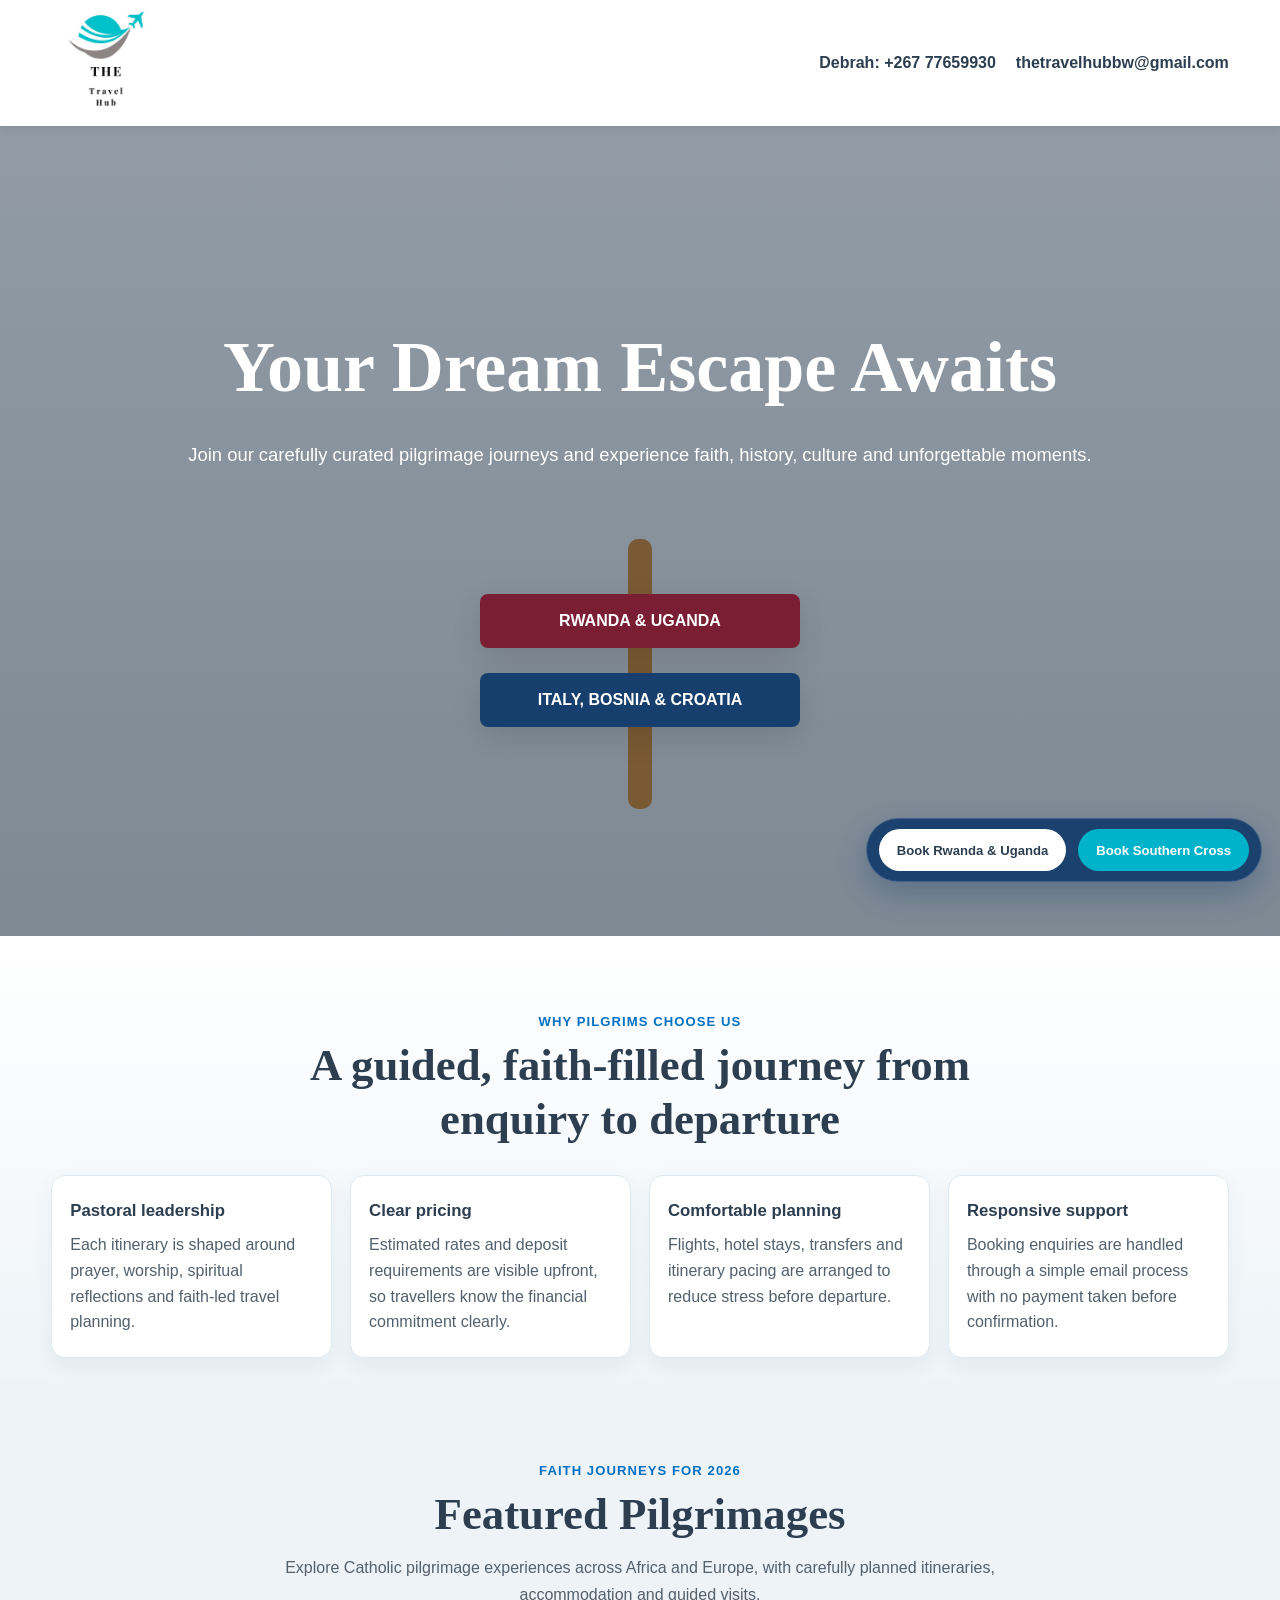
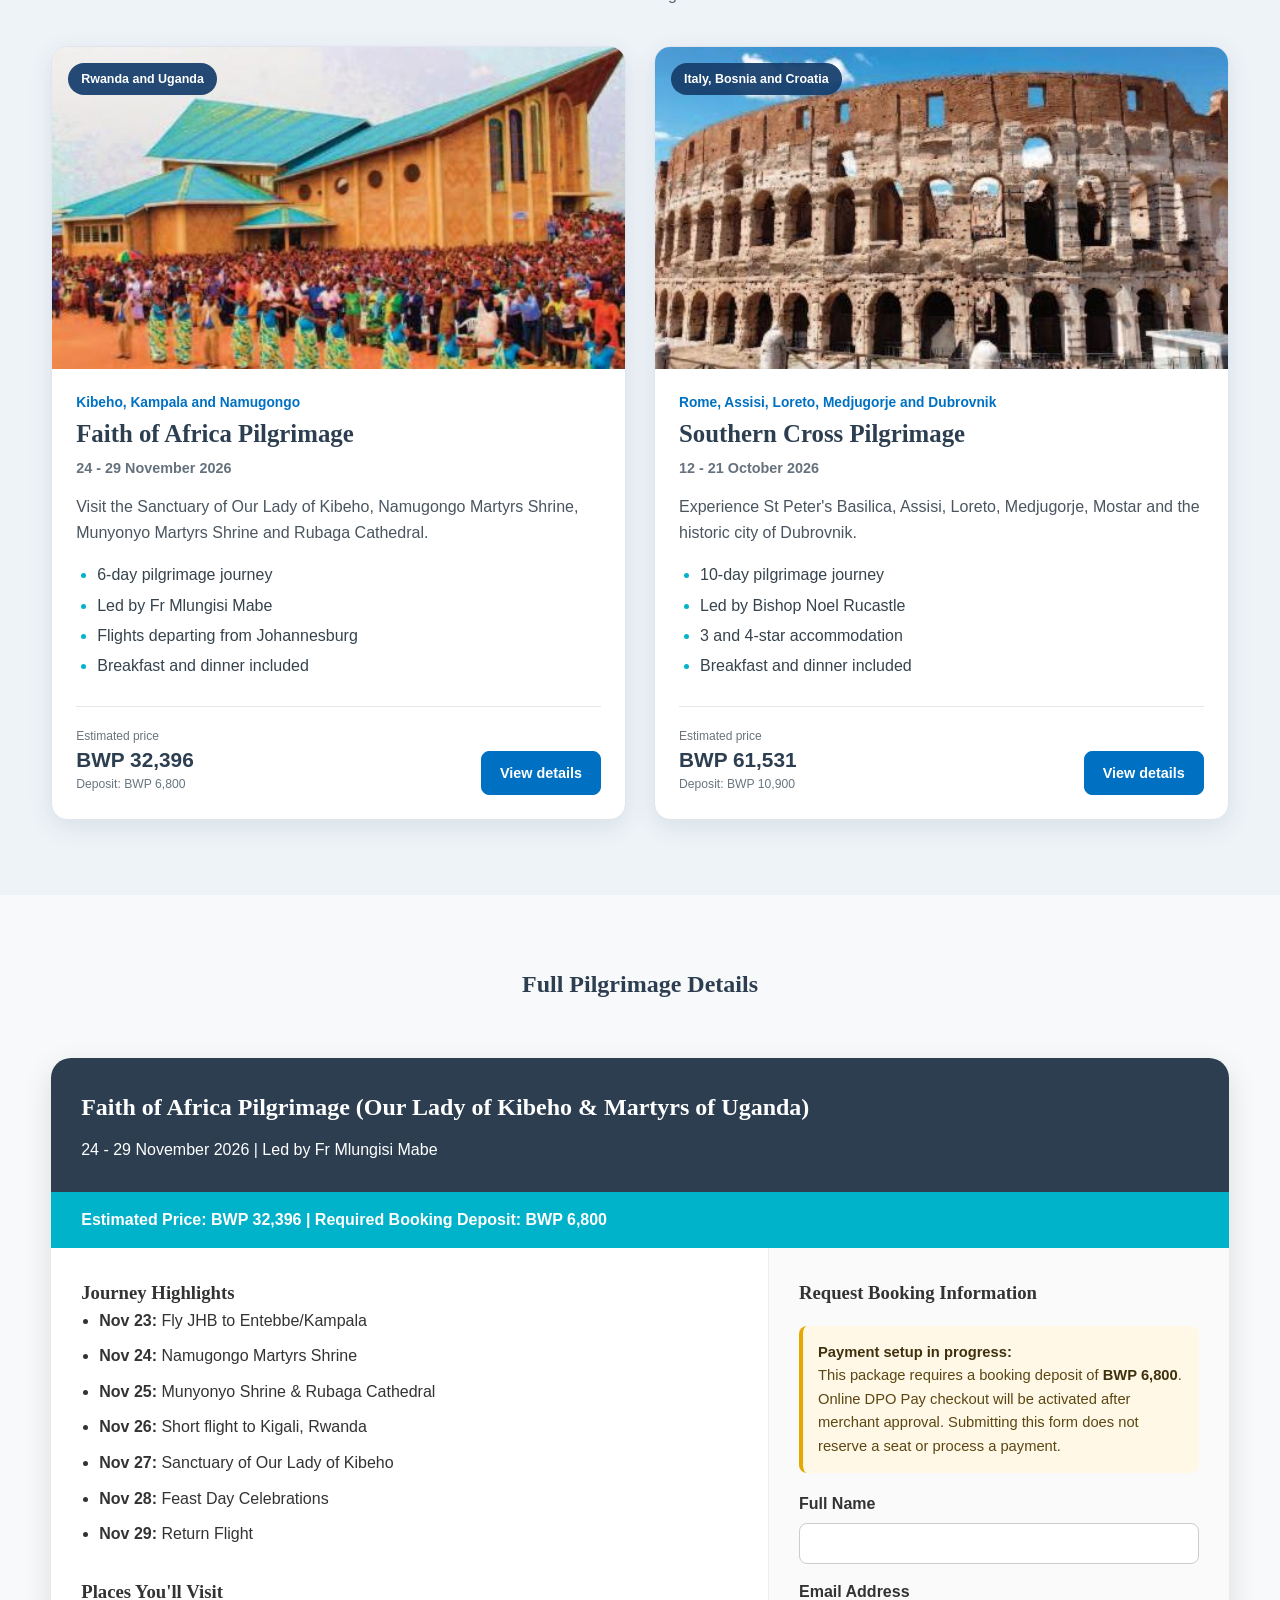
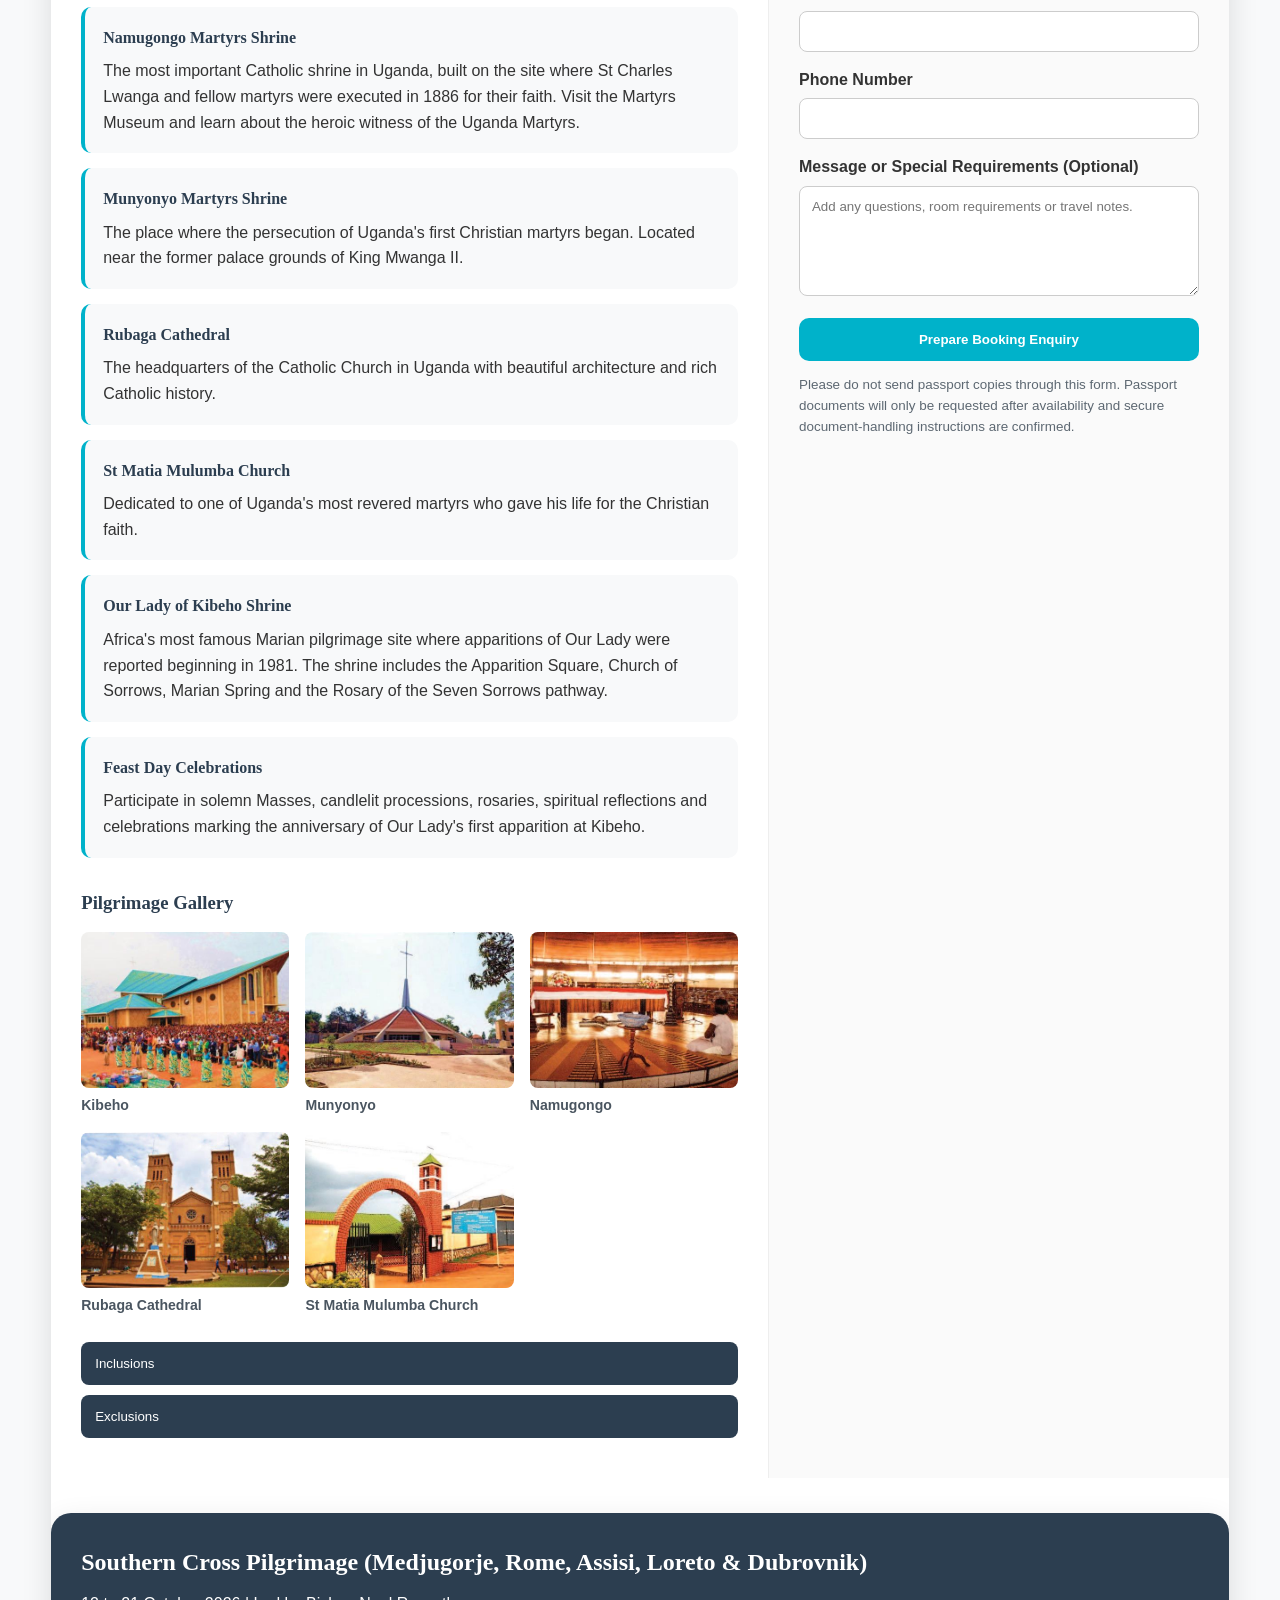
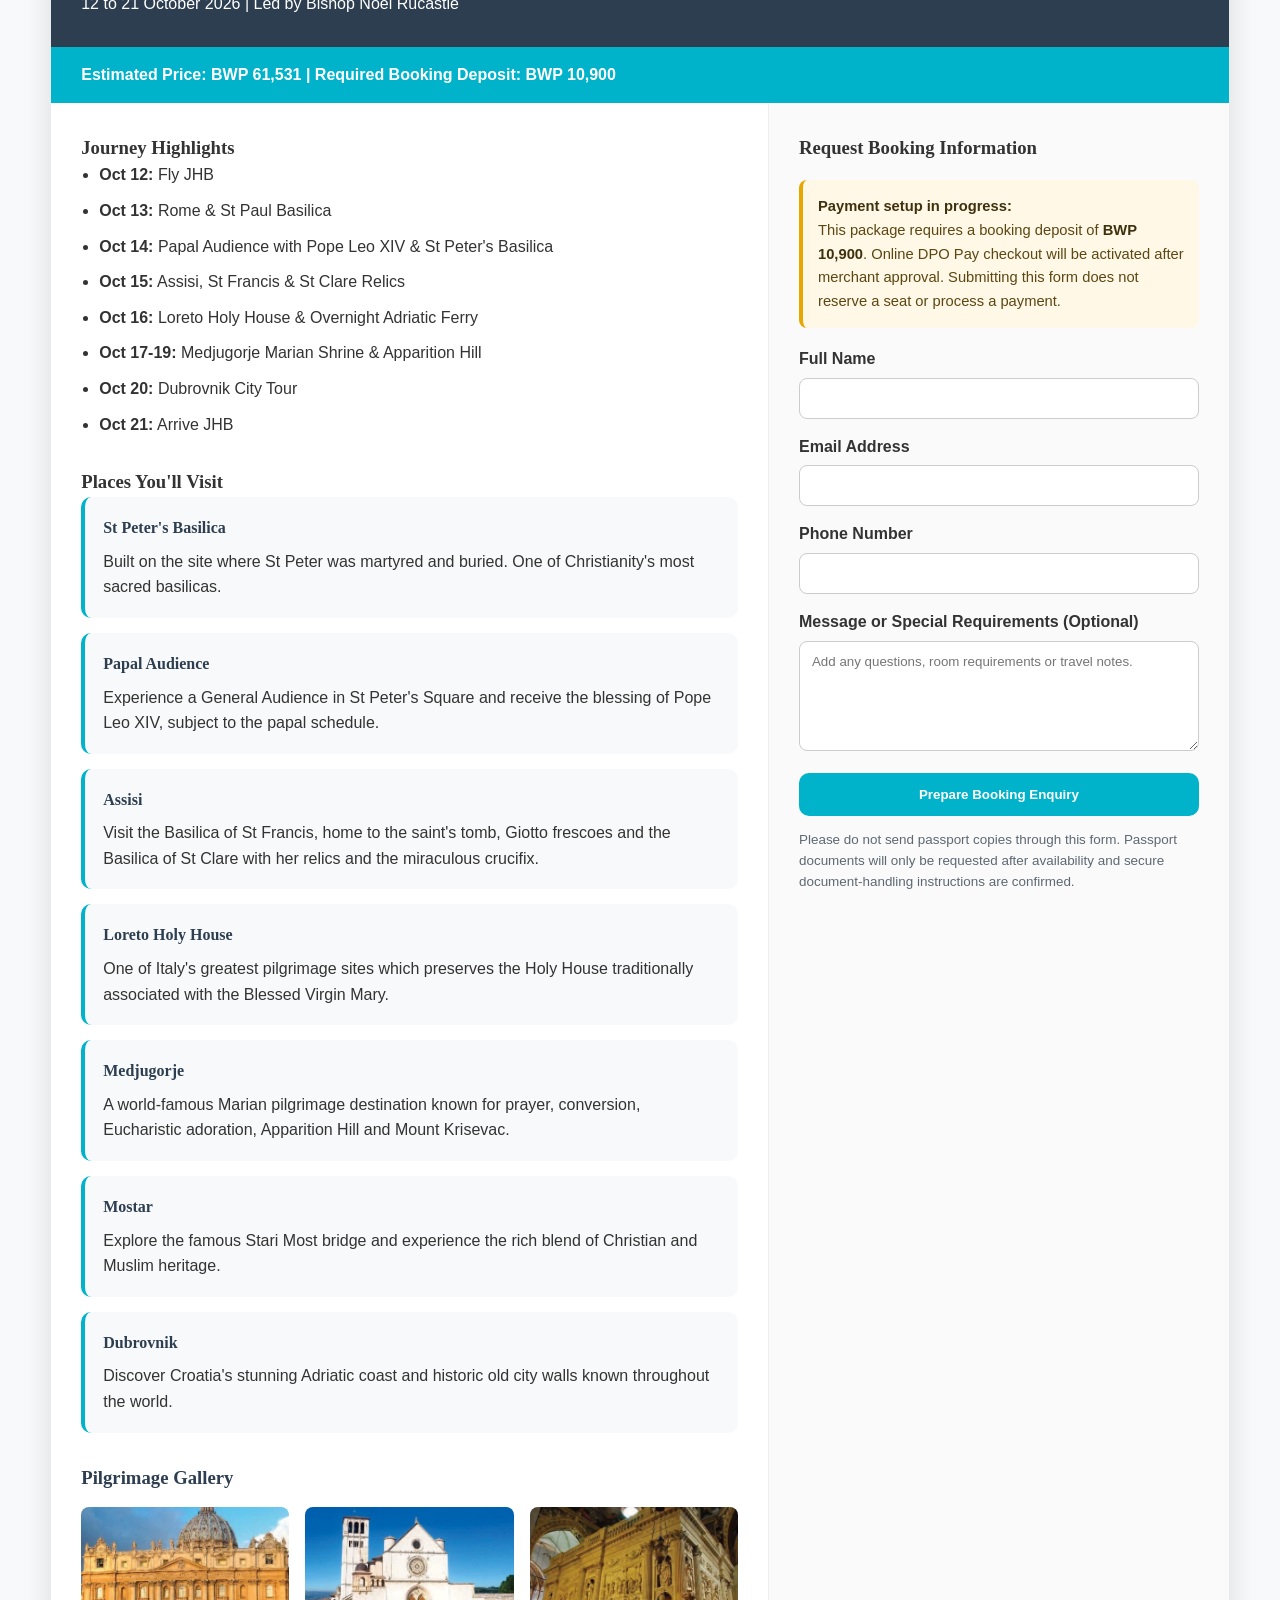
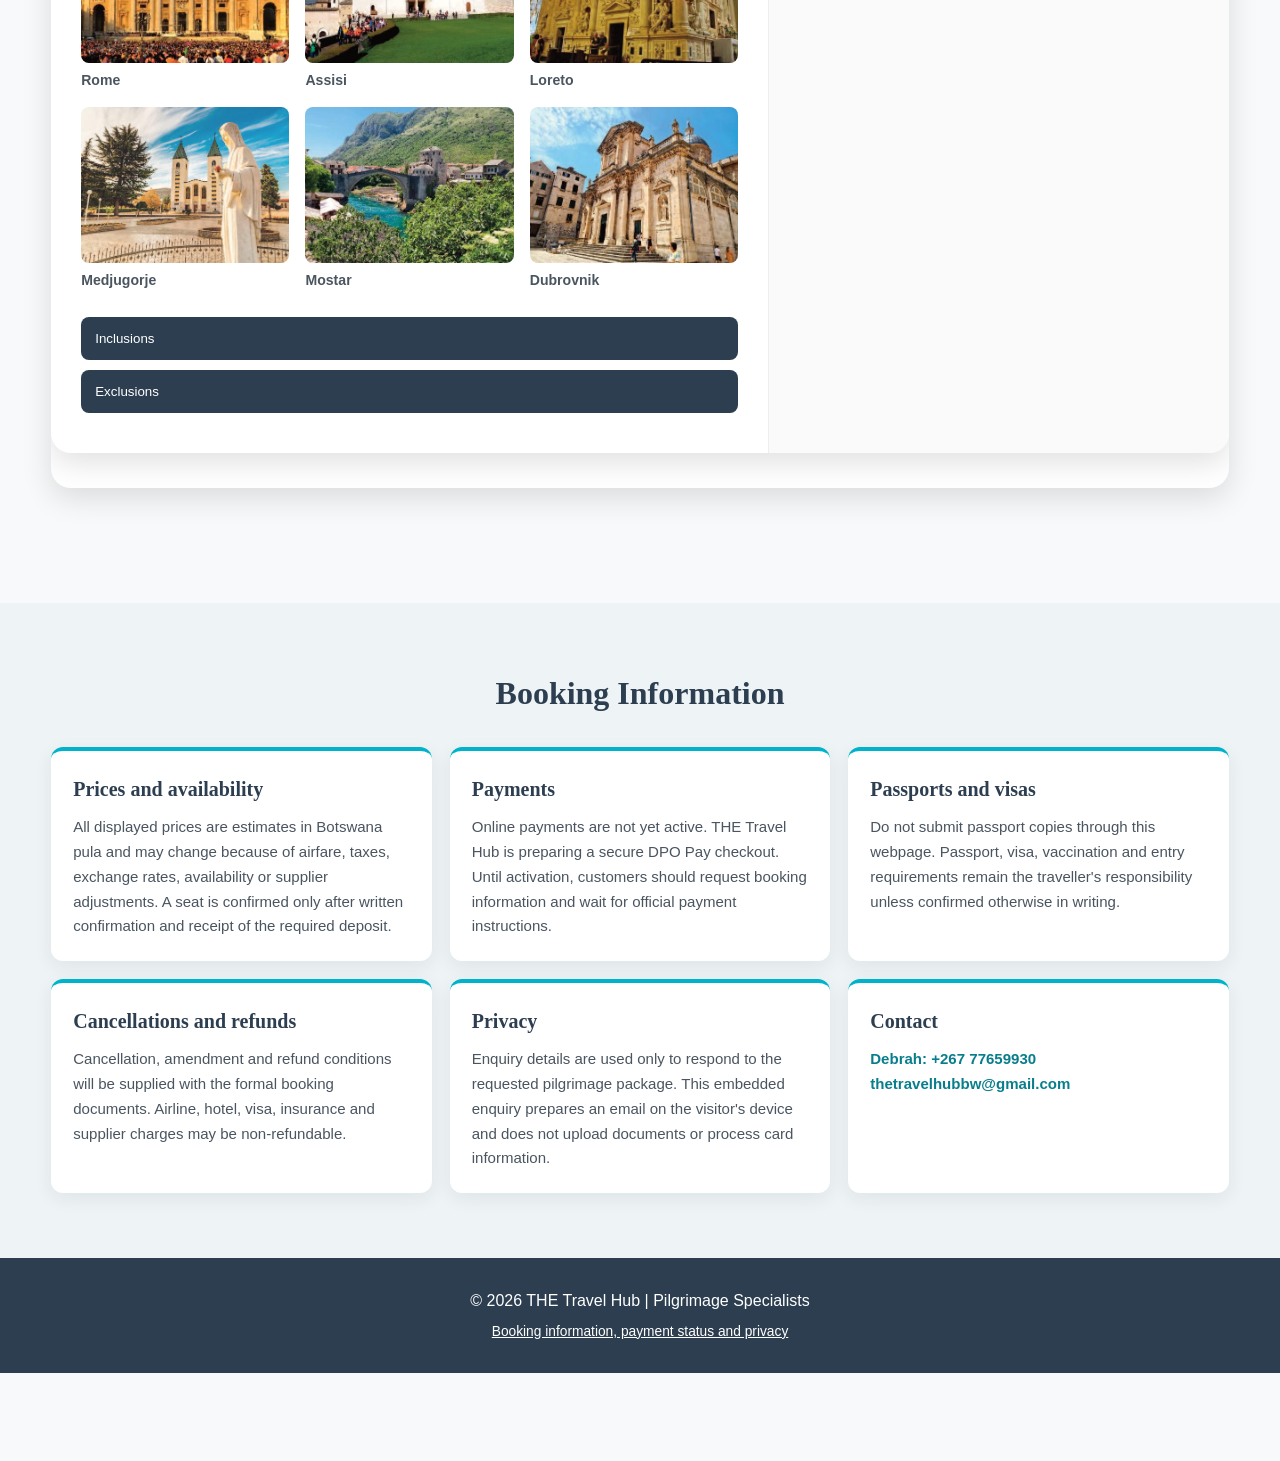
==== commit 72db9cff: "Improve pilgrimage landing page trust and CTAs Co-authored-by: Copilot <223556219+Copilot@users.nore" ====
--- a/index.html
+++ b/index.html
@@ -4,14 +4,24 @@
 <head>
 <meta charset="utf-8"/>
 <meta content="width=device-width, initial-scale=1.0" name="viewport"/>
-<title>THE Travel Hub | 2026 Pilgrimage Packages</title><meta content="THE Travel Hub pilgrimage packages for Rwanda and Uganda, and Italy, Bosnia and Croatia in 2026. View itineraries, estimated prices and booking information." name="description"/>
+<title>THE Travel Hub | 2026 Pilgrimage Packages</title>
+<meta content="THE Travel Hub pilgrimage packages for Rwanda and Uganda, and Italy, Bosnia and Croatia in 2026. View itineraries, estimated prices and booking information." name="description"/>
+<meta property="og:title" content="THE Travel Hub | 2026 Pilgrimage Packages"/>
+<meta property="og:description" content="Catholic pilgrimage journeys to Rwanda, Uganda, Italy, Bosnia and Croatia for 2026."/>
+<meta property="og:type" content="website"/>
+<meta property="og:image" content="images/travel-hub-logo.jpeg"/>
+<link rel="icon" href="images/travel-hub-logo.jpeg" type="image/jpeg"/>
 <link rel="stylesheet" href="css/style.css">
 </head>
 <body id="top">
+<div class="sticky-booking-bar" aria-label="Quick booking links">
+    <a href="#rwanda-package">Book Rwanda &amp; Uganda</a>
+    <a href="#italy-package">Book Southern Cross</a>
+</div>
 <header>
 <div class="container header-inner">
 <a aria-label="THE Travel Hub home" class="logo" href="#top">
-<img alt="THE Travel Hub logo" class="logo-image" height="500" src="[data-uri]" width="500"/>
+<img alt="THE Travel Hub logo" class="logo-image" height="500" src="images/travel-hub-logo.jpeg" width="500"/>
 </a>
 <div class="contact-bar">
 <a aria-label="Call Debrah on +267 77659930" href="tel:+26777659930">
@@ -36,6 +46,34 @@
 </div>
 </div>
 </div>
+</section>
+
+<section class="trust-section" aria-labelledby="trust-title">
+    <div class="container">
+        <div class="trust-header">
+            <span class="featured-eyebrow">Why pilgrims choose us</span>
+            <h2 id="trust-title">A guided, faith-filled journey from enquiry to departure</h2>
+        </div>
+
+        <div class="trust-grid">
+            <article class="trust-item">
+                <strong>Pastoral leadership</strong>
+                <p>Each itinerary is shaped around prayer, worship, spiritual reflections and faith-led travel planning.</p>
+            </article>
+            <article class="trust-item">
+                <strong>Clear pricing</strong>
+                <p>Estimated rates and deposit requirements are visible upfront, so travellers know the financial commitment clearly.</p>
+            </article>
+            <article class="trust-item">
+                <strong>Comfortable planning</strong>
+                <p>Flights, hotel stays, transfers and itinerary pacing are arranged to reduce stress before departure.</p>
+            </article>
+            <article class="trust-item">
+                <strong>Responsive support</strong>
+                <p>Booking enquiries are handled through a simple email process with no payment taken before confirmation.</p>
+            </article>
+        </div>
+    </div>
 </section>
 
 <!-- =========================================
@@ -470,3 +508,4 @@
 <script src="js/script.js"></script>
 </body>
 </html>
+
--- a/css/style.css
+++ b/css/style.css
@@ -38,6 +38,7 @@
     background:var(--light);
     color:#333;
     line-height:1.6;
+    padding-bottom:88px;
 }
 
 h1,h2,h3,h4{
@@ -120,6 +121,47 @@
 header.header-scrolled .logo-image{
     height:64px;
     max-width:150px;
+}
+
+a:focus-visible,
+button:focus-visible,
+input:focus-visible,
+textarea:focus-visible{
+    outline:3px solid rgba(0,178,202,0.45);
+    outline-offset:3px;
+}
+
+.sticky-booking-bar{
+    position:fixed;
+    right:18px;
+    bottom:18px;
+    z-index:1200;
+    display:flex;
+    gap:12px;
+    padding:10px 12px;
+    background:rgba(23,63,109,0.96);
+    border:1px solid rgba(255,255,255,0.18);
+    border-radius:999px;
+    box-shadow:0 12px 30px rgba(23,63,109,0.32);
+}
+
+.sticky-booking-bar a{
+    display:inline-flex;
+    align-items:center;
+    justify-content:center;
+    min-height:42px;
+    padding:0 18px;
+    background:#ffffff;
+    border-radius:999px;
+    color:var(--secondary);
+    font-size:0.82rem;
+    font-weight:700;
+    text-decoration:none;
+}
+
+.sticky-booking-bar a:last-child{
+    background:var(--primary);
+    color:#fff;
 }
 
 .contact-bar{
@@ -224,6 +266,49 @@
     background:var(--navy);
 }
 
+.trust-section{
+    padding:72px 0 24px;
+    background:linear-gradient(180deg, #ffffff 0%, #eef4f8 100%);
+}
+
+.trust-header{
+    max-width:760px;
+    margin:0 auto 28px;
+    text-align:center;
+}
+
+.trust-header h2{
+    color:var(--secondary);
+    font-size:clamp(2rem, 4vw, 2.8rem);
+    line-height:1.2;
+}
+
+.trust-grid{
+    display:grid;
+    grid-template-columns:repeat(4, minmax(0, 1fr));
+    gap:18px;
+}
+
+.trust-item{
+    padding:22px 18px;
+    background:#ffffff;
+    border:1px solid #dfeaf0;
+    border-radius:14px;
+    box-shadow:0 8px 22px rgba(23,63,109,0.06);
+}
+
+.trust-item strong{
+    display:block;
+    margin-bottom:8px;
+    color:var(--secondary);
+    font-size:1.05rem;
+}
+
+.trust-item p{
+    color:#52606d;
+    line-height:1.6;
+}
+
 /* PACKAGES */
 
 .section-title{
@@ -442,6 +527,9 @@
 /* MOBILE */
 
 @media(max-width:900px){
+    .trust-grid{
+        grid-template-columns:repeat(2, minmax(0, 1fr));
+    }
 
     .package-body{
         grid-template-columns:1fr;
@@ -500,7 +588,7 @@
 .footer-note{margin-top:7px;font-size:.86rem;}
 footer a{color:#fff;}
 @media(max-width:900px){.information-grid{grid-template-columns:1fr 1fr;}}
-@media(max-width:600px){.information-grid{grid-template-columns:1fr;}.contact-bar{flex-direction:column;align-items:center;gap:6px}.signpost{width:min(320px,92vw)}.package-header,.price-banner,.details,.booking-box{padding-left:20px;padding-right:20px}}
+@media(max-width:600px){.information-grid{grid-template-columns:1fr;}.contact-bar{flex-direction:column;align-items:center;gap:6px}.signpost{width:min(320px,92vw)}.package-header,.price-banner,.details,.booking-box{padding-left:20px;padding-right:20px}.trust-grid{grid-template-columns:1fr}.sticky-booking-bar{left:12px;right:12px;bottom:12px;justify-content:space-between;padding:8px 10px;border-radius:14px}.sticky-booking-bar a{flex:1;min-width:0;padding:0 10px;font-size:0.76rem}}}
 @media(max-width:600px){.gallery-grid{grid-template-columns:repeat(2,minmax(0,1fr));gap:12px}}
 @media(prefers-reduced-motion:reduce){html{scroll-behavior:auto}*,*::before,*::after{transition:none!important;animation:none!important}}
 /* ==================================================
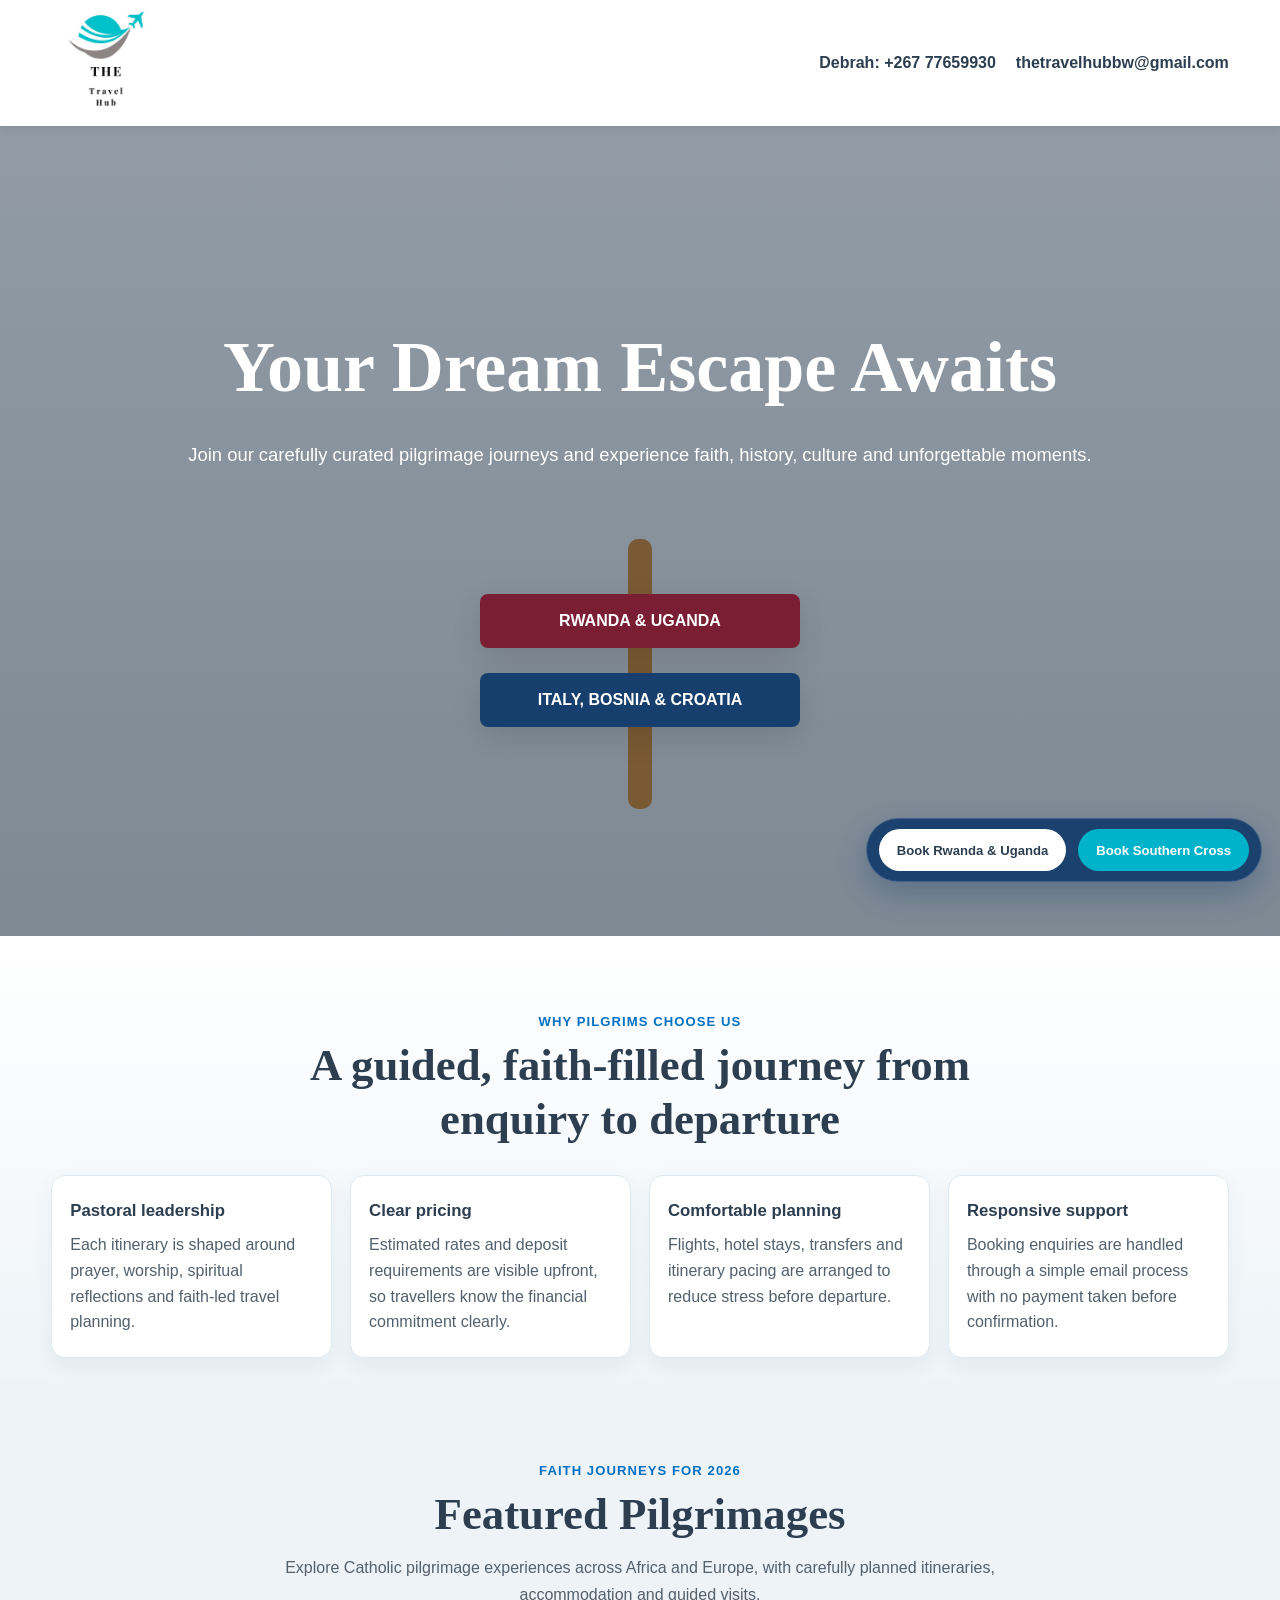
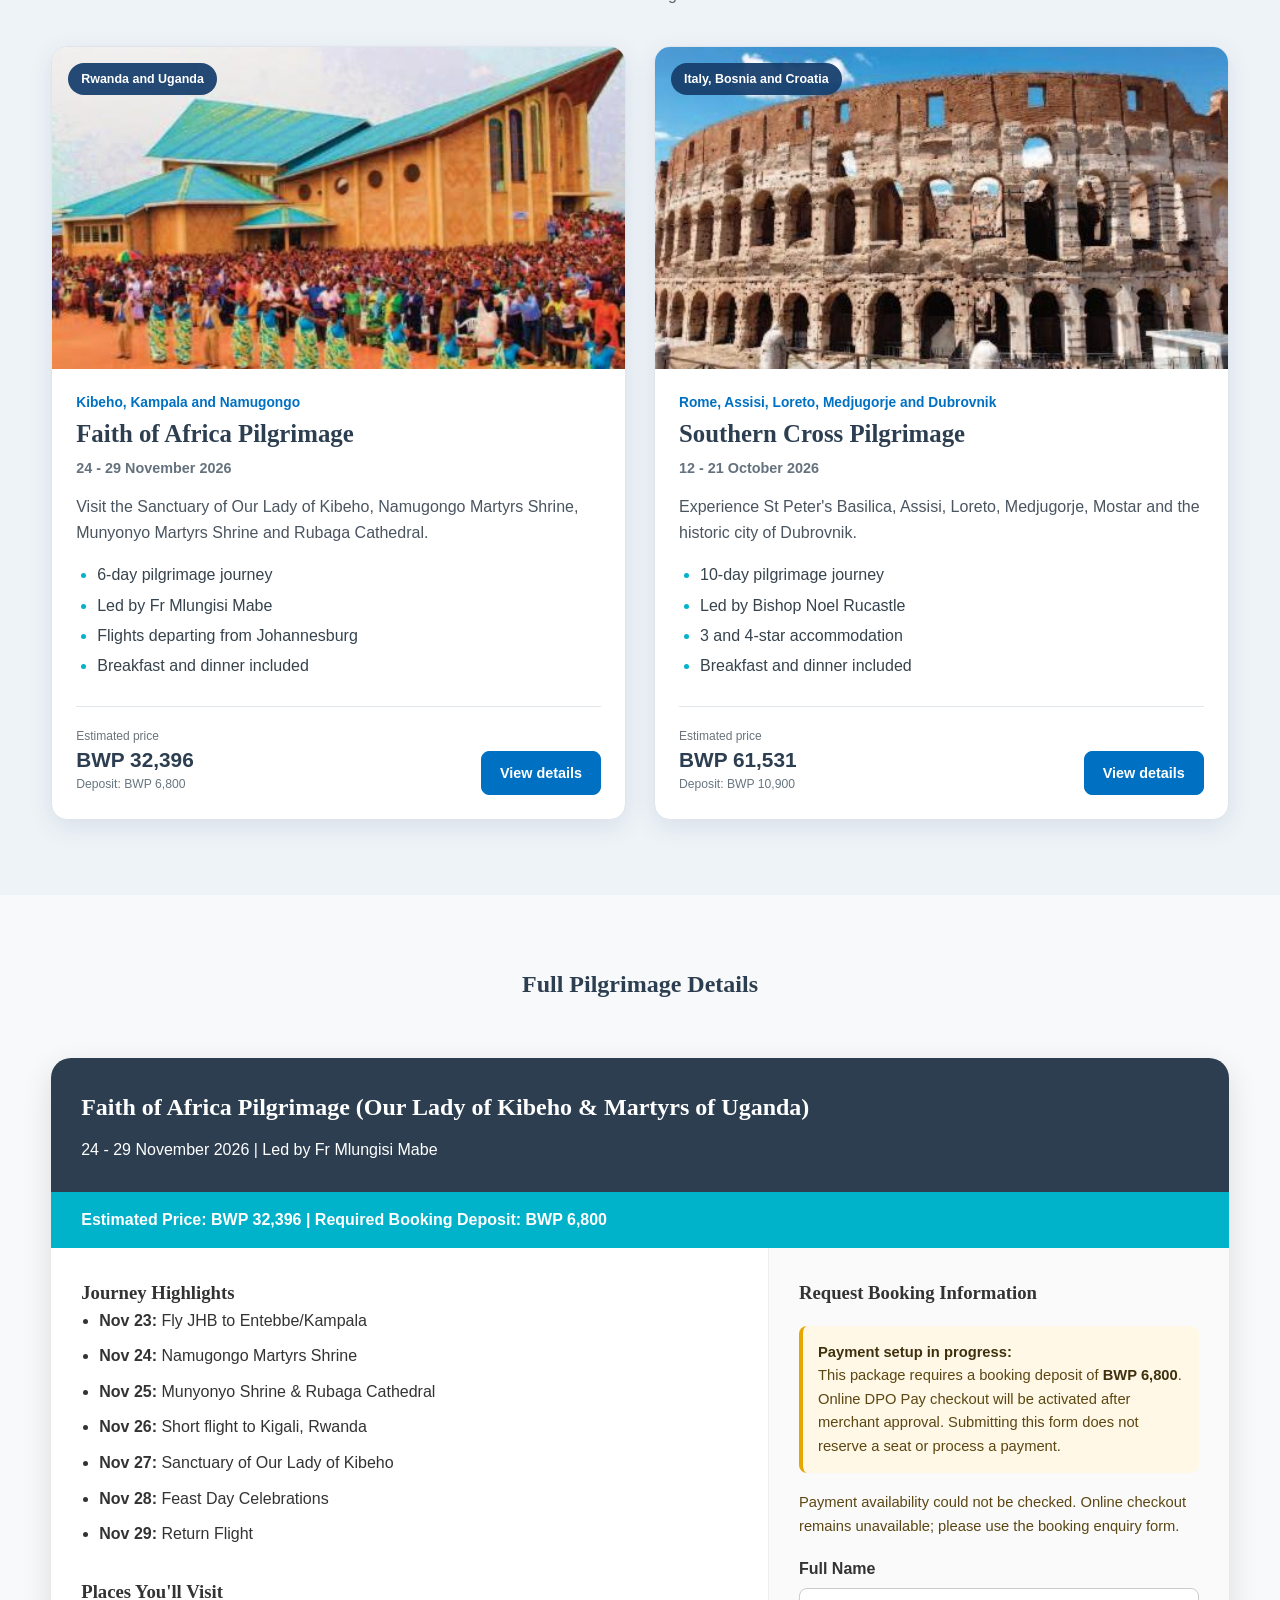
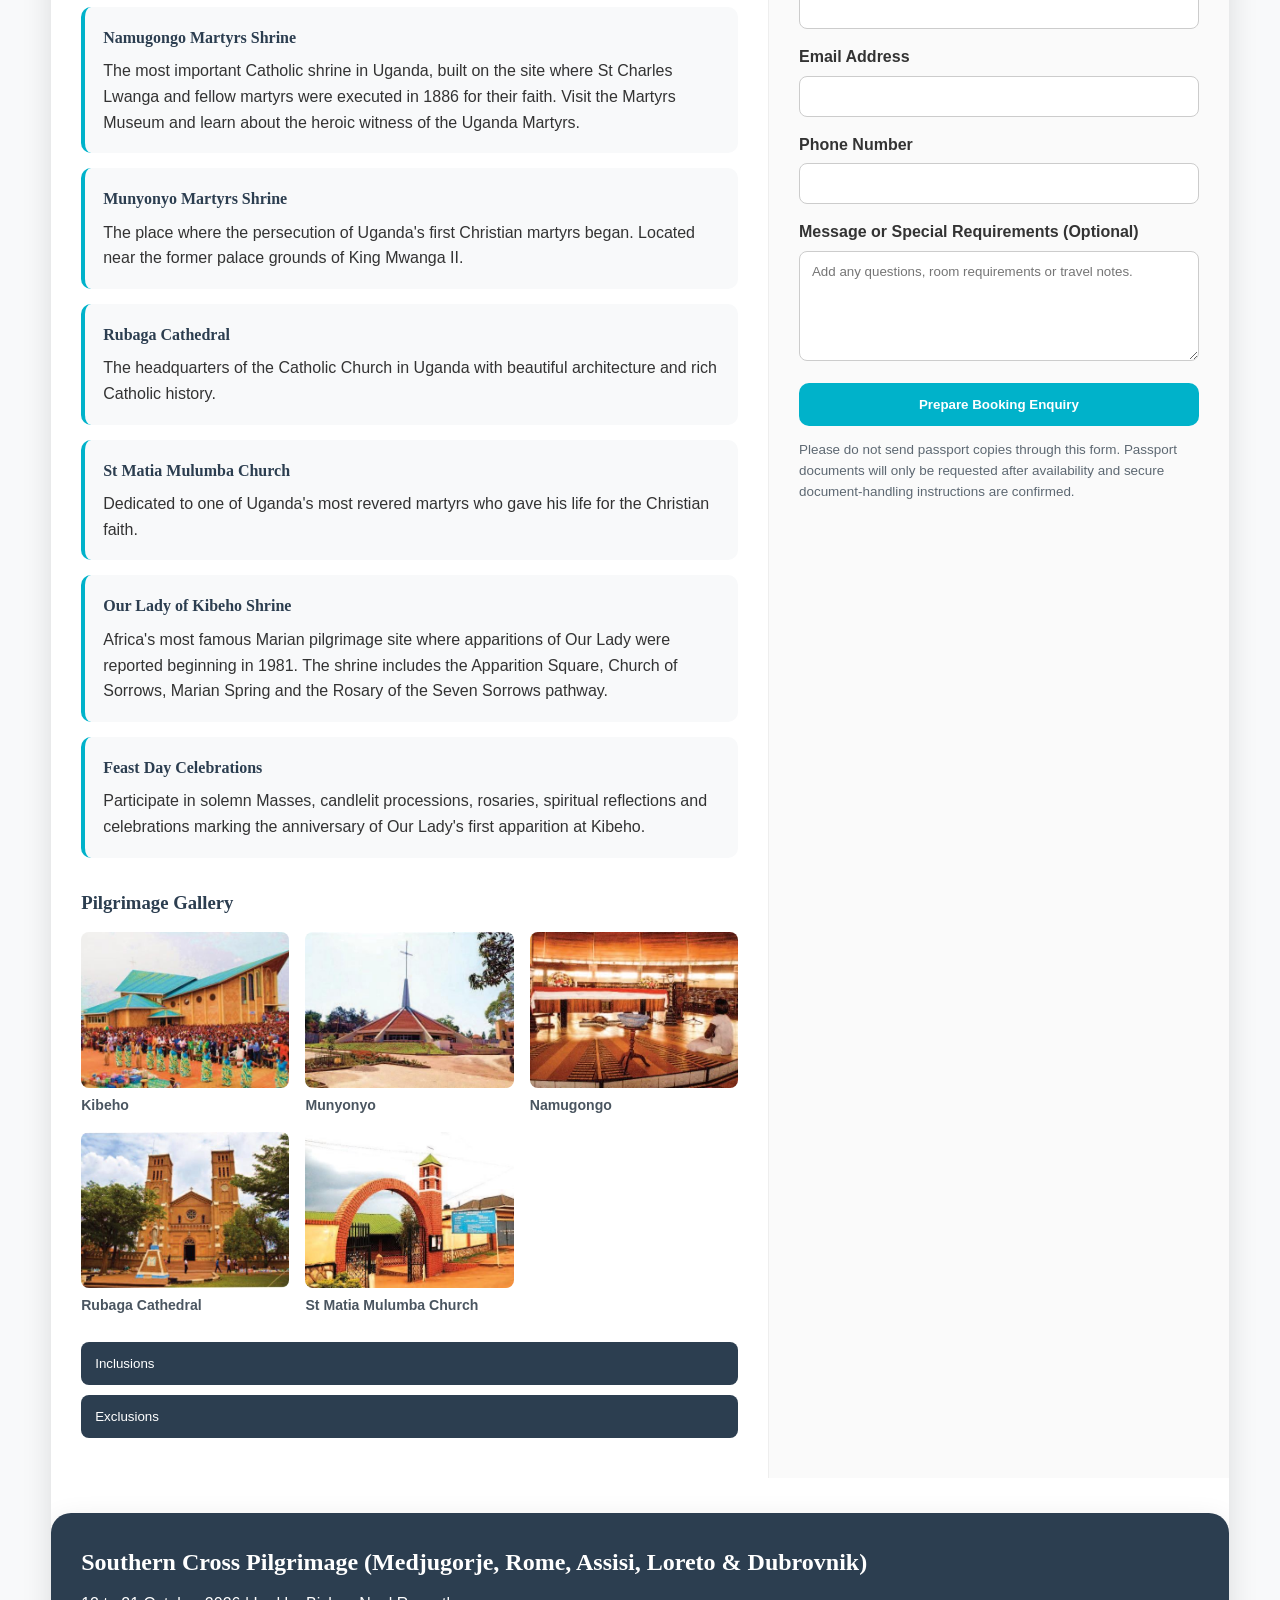
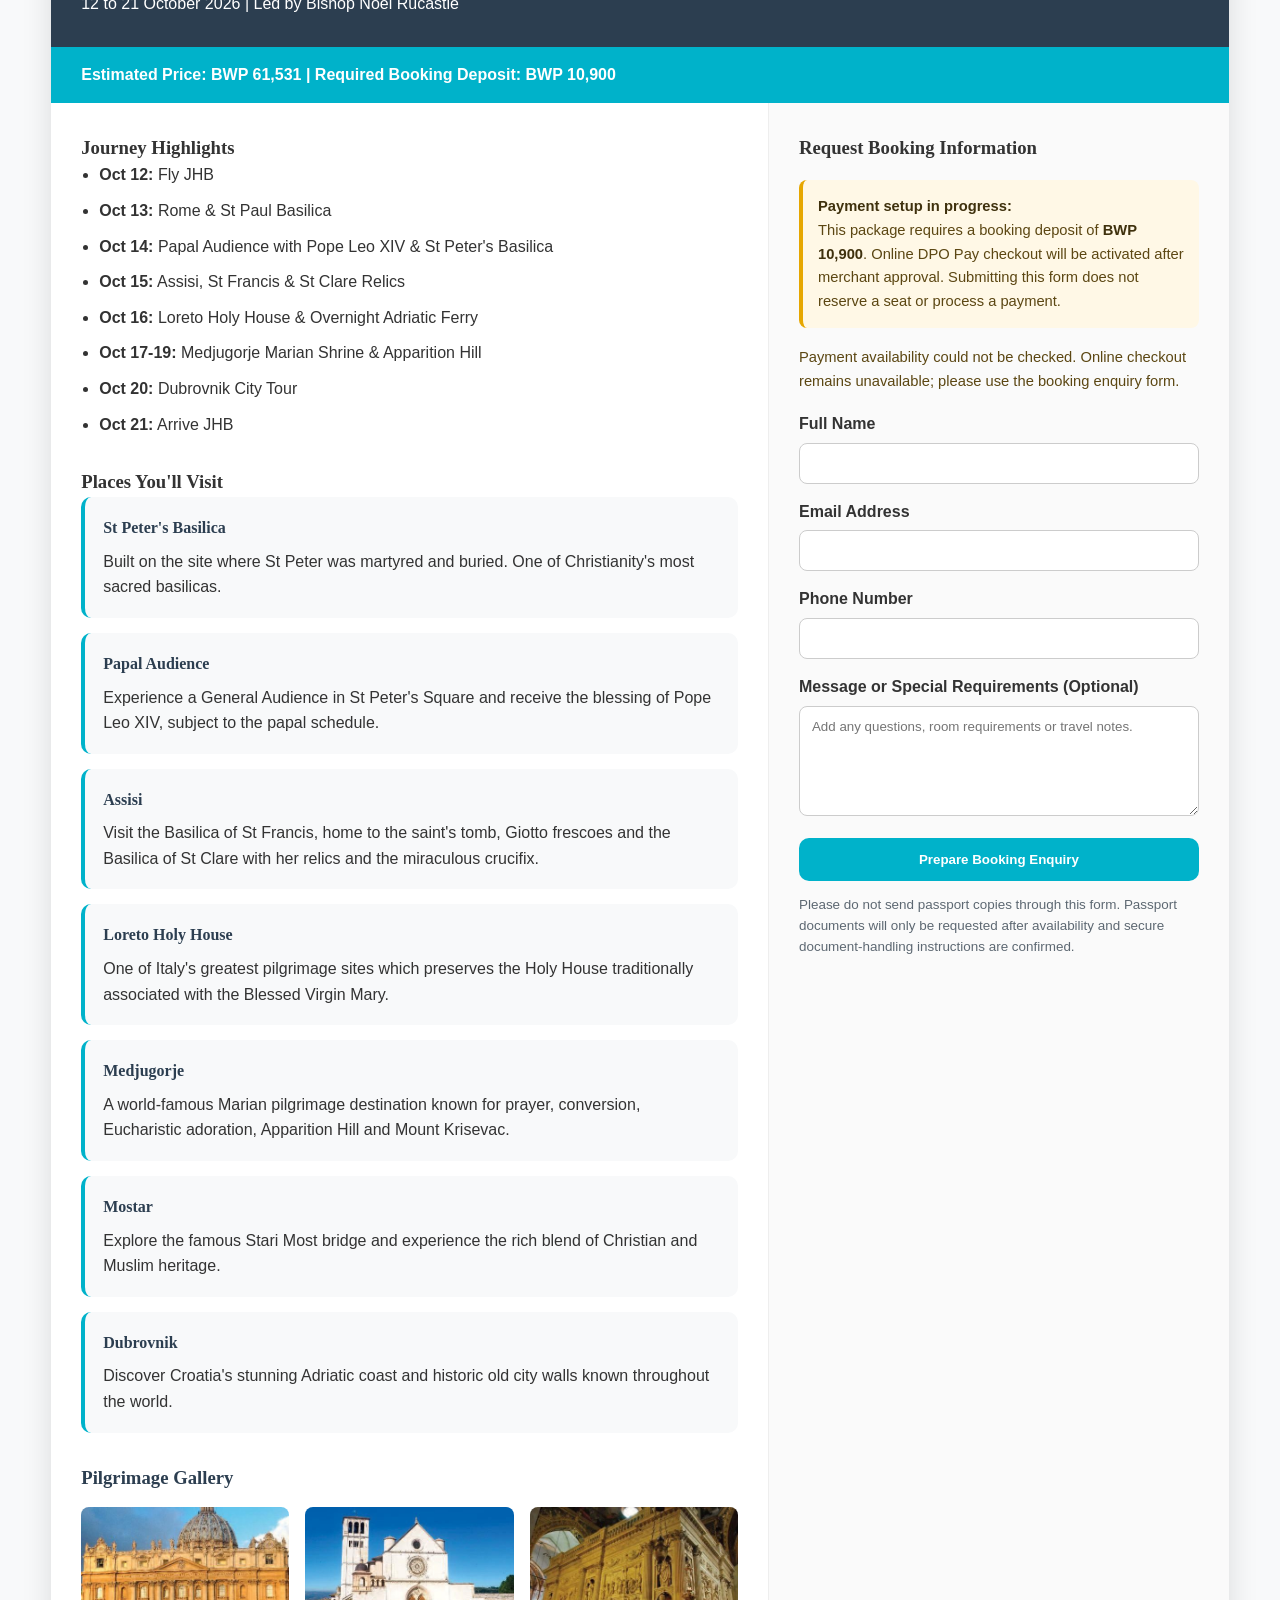
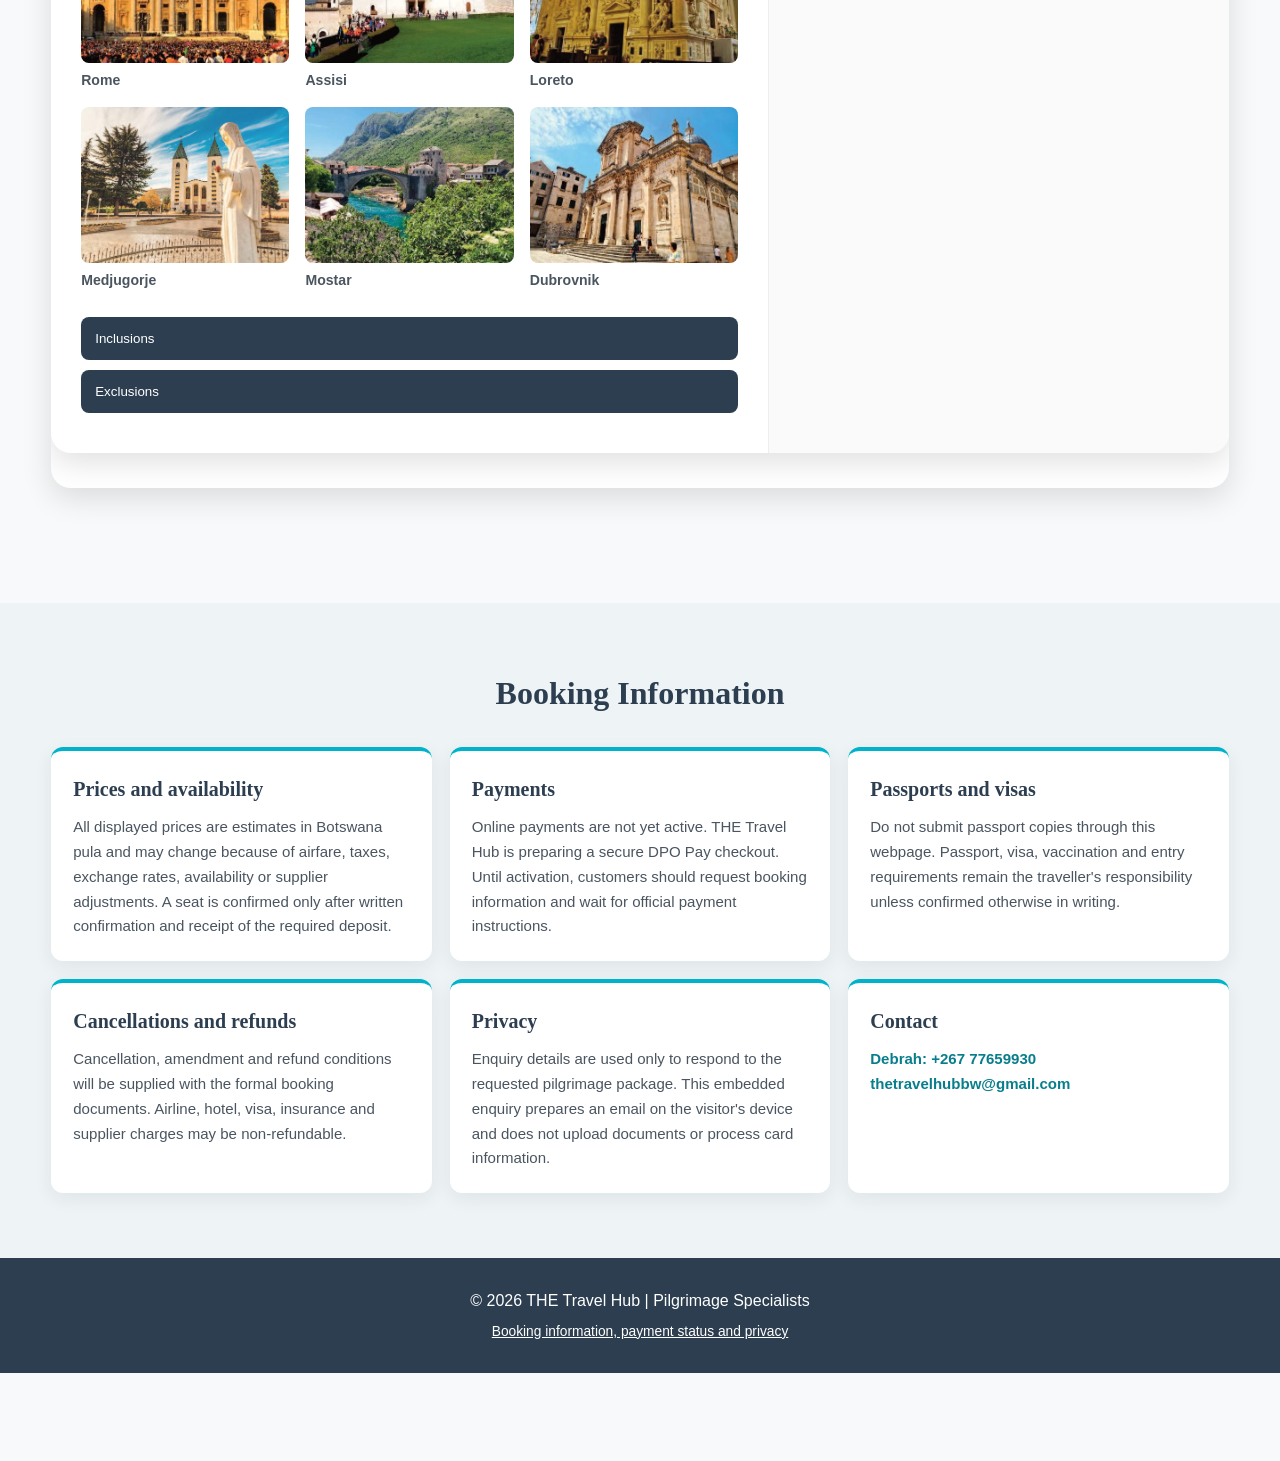
==== commit 9fc37942: "Complete DPO payment callback flow Co-authored-by: Copilot <223556219+Copilot@users.noreply.github.c" ====
--- a/index.html
+++ b/index.html
@@ -338,7 +338,7 @@
 </div>
 </div>
 </div>
-<div class="booking-box"><h3>Request Booking Information</h3><div class="booking-notice"><strong>Payment setup in progress:</strong><br/>This package requires a booking deposit of <strong>BWP 6,800</strong>. Online DPO Pay checkout will be activated after merchant approval. Submitting this form does not reserve a seat or process a payment.</div><form class="booking-form" data-amount="6800" data-package="Faith of Africa Pilgrimage"><div class="form-group"><label for="rwanda-name">Full Name</label><input autocomplete="name" class="form-control" id="rwanda-name" name="fullName" required="" type="text"/></div><div class="form-group"><label for="rwanda-email">Email Address</label><input autocomplete="email" class="form-control" id="rwanda-email" name="email" required="" type="email"/></div><div class="form-group"><label for="rwanda-phone">Phone Number</label><input autocomplete="tel" class="form-control" id="rwanda-phone" name="phone" required="" type="tel"/></div><div class="form-group"><label for="rwanda-message">Message or Special Requirements (Optional)</label><textarea class="form-control" id="rwanda-message" name="message" placeholder="Add any questions, room requirements or travel notes." rows="4"></textarea></div><button class="pay-btn" type="submit">Prepare Booking Enquiry</button><div aria-live="polite" class="success-box" role="status"></div></form><p class="privacy-note">Please do not send passport copies through this form. Passport documents will only be requested after availability and secure document-handling instructions are confirmed.</p></div>
+<div class="booking-box"><h3>Request Booking Information</h3><div class="booking-notice"><strong>Payment setup in progress:</strong><br/>This package requires a booking deposit of <strong>BWP 6,800</strong>. Online DPO Pay checkout will be activated after merchant approval. Submitting this form does not reserve a seat or process a payment.</div><form class="booking-form" data-amount="6800" data-package="Faith of Africa Pilgrimage" data-payment-package="rwanda-uganda"><div class="form-group"><label for="rwanda-name">Full Name</label><input autocomplete="name" class="form-control" id="rwanda-name" name="fullName" required="" type="text"/></div><div class="form-group"><label for="rwanda-email">Email Address</label><input autocomplete="email" class="form-control" id="rwanda-email" name="email" required="" type="email"/></div><div class="form-group"><label for="rwanda-phone">Phone Number</label><input autocomplete="tel" class="form-control" id="rwanda-phone" name="phone" required="" type="tel"/></div><div class="form-group"><label for="rwanda-message">Message or Special Requirements (Optional)</label><textarea class="form-control" id="rwanda-message" name="message" placeholder="Add any questions, room requirements or travel notes." rows="4"></textarea></div><button class="pay-btn" type="submit">Prepare Booking Enquiry</button><div aria-live="polite" class="success-box" role="status"></div></form><p class="privacy-note">Please do not send passport copies through this form. Passport documents will only be requested after availability and secure document-handling instructions are confirmed.</p></div>
 </div>
 <!-- ITALY -->
 <div class="package-card" id="italy-package">
@@ -469,7 +469,7 @@
 </div>
 </div>
 </div>
-<div class="booking-box"><h3>Request Booking Information</h3><div class="booking-notice"><strong>Payment setup in progress:</strong><br/>This package requires a booking deposit of <strong>BWP 10,900</strong>. Online DPO Pay checkout will be activated after merchant approval. Submitting this form does not reserve a seat or process a payment.</div><form class="booking-form" data-amount="10900" data-package="Southern Cross Pilgrimage"><div class="form-group"><label for="italy-name">Full Name</label><input autocomplete="name" class="form-control" id="italy-name" name="fullName" required="" type="text"/></div><div class="form-group"><label for="italy-email">Email Address</label><input autocomplete="email" class="form-control" id="italy-email" name="email" required="" type="email"/></div><div class="form-group"><label for="italy-phone">Phone Number</label><input autocomplete="tel" class="form-control" id="italy-phone" name="phone" required="" type="tel"/></div><div class="form-group"><label for="italy-message">Message or Special Requirements (Optional)</label><textarea class="form-control" id="italy-message" name="message" placeholder="Add any questions, room requirements or travel notes." rows="4"></textarea></div><button class="pay-btn" type="submit">Prepare Booking Enquiry</button><div aria-live="polite" class="success-box" role="status"></div></form><p class="privacy-note">Please do not send passport copies through this form. Passport documents will only be requested after availability and secure document-handling instructions are confirmed.</p></div>
+<div class="booking-box"><h3>Request Booking Information</h3><div class="booking-notice"><strong>Payment setup in progress:</strong><br/>This package requires a booking deposit of <strong>BWP 10,900</strong>. Online DPO Pay checkout will be activated after merchant approval. Submitting this form does not reserve a seat or process a payment.</div><form class="booking-form" data-amount="10900" data-package="Southern Cross Pilgrimage" data-payment-package="southern-cross"><div class="form-group"><label for="italy-name">Full Name</label><input autocomplete="name" class="form-control" id="italy-name" name="fullName" required="" type="text"/></div><div class="form-group"><label for="italy-email">Email Address</label><input autocomplete="email" class="form-control" id="italy-email" name="email" required="" type="email"/></div><div class="form-group"><label for="italy-phone">Phone Number</label><input autocomplete="tel" class="form-control" id="italy-phone" name="phone" required="" type="tel"/></div><div class="form-group"><label for="italy-message">Message or Special Requirements (Optional)</label><textarea class="form-control" id="italy-message" name="message" placeholder="Add any questions, room requirements or travel notes." rows="4"></textarea></div><button class="pay-btn" type="submit">Prepare Booking Enquiry</button><div aria-live="polite" class="success-box" role="status"></div></form><p class="privacy-note">Please do not send passport copies through this form. Passport documents will only be requested after availability and secure document-handling instructions are confirmed.</p></div>
 </div>
 </div></section>
 
@@ -508,4 +508,3 @@
 <script src="js/script.js"></script>
 </body>
 </html>
-
--- a/css/style.css
+++ b/css/style.css
@@ -13,6 +13,35 @@
 .booking-notice strong{
     color:#3f310d;
 }   
+
+.payment-status{
+    margin:0 0 18px;
+    color:#5c4713;
+    font-size:0.92rem;
+    line-height:1.6;
+}
+
+.payment-return{
+    max-width:42rem;
+    margin:clamp(3rem,10vh,7rem) auto;
+    padding:clamp(1.5rem,5vw,3rem);
+    background:var(--white);
+    border-radius:12px;
+    box-shadow:var(--shadow);
+}
+
+.payment-return h1,
+.payment-return p{
+    margin-bottom:1rem;
+}
+
+.payment-return a{
+    display:inline-block;
+    margin-top:.5rem;
+    color:var(--navy);
+    font-weight:700;
+}
+
 :root{
     --primary:#00b2ca;
     --secondary:#2c3e50;
